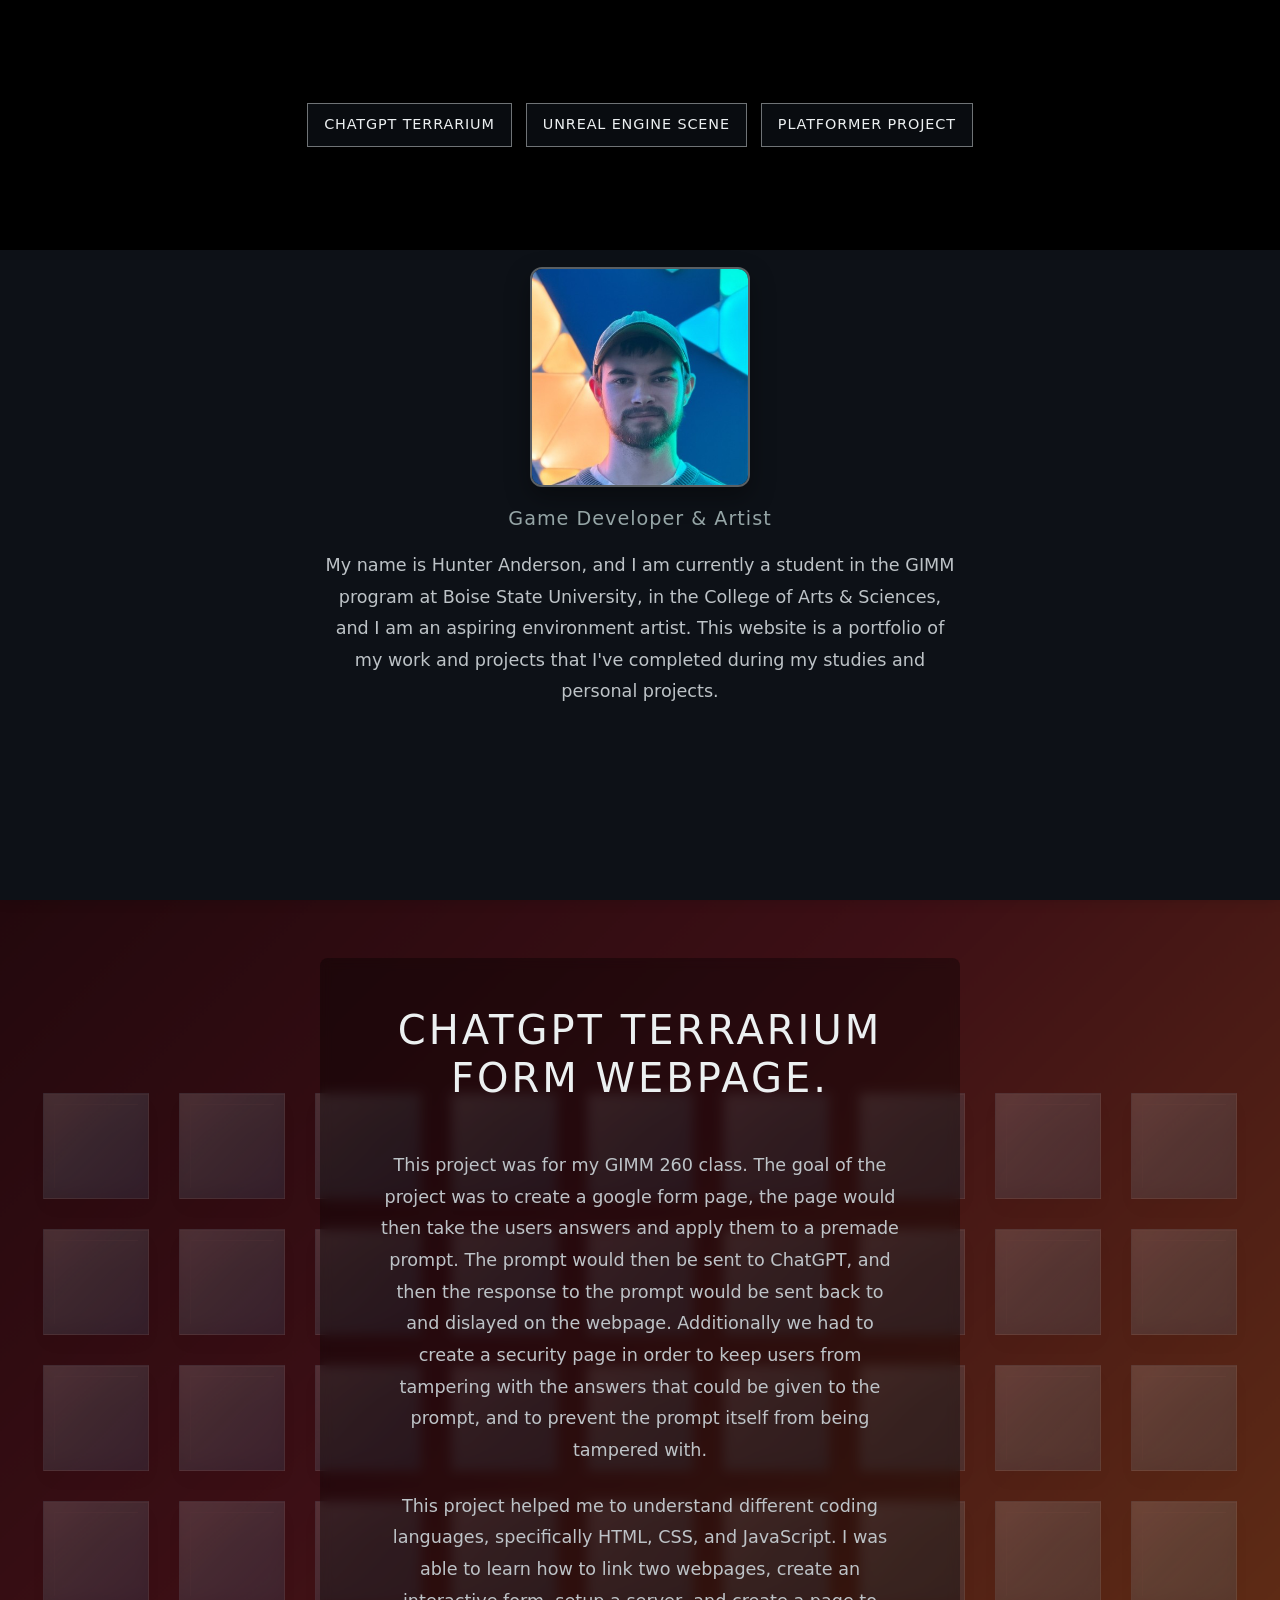
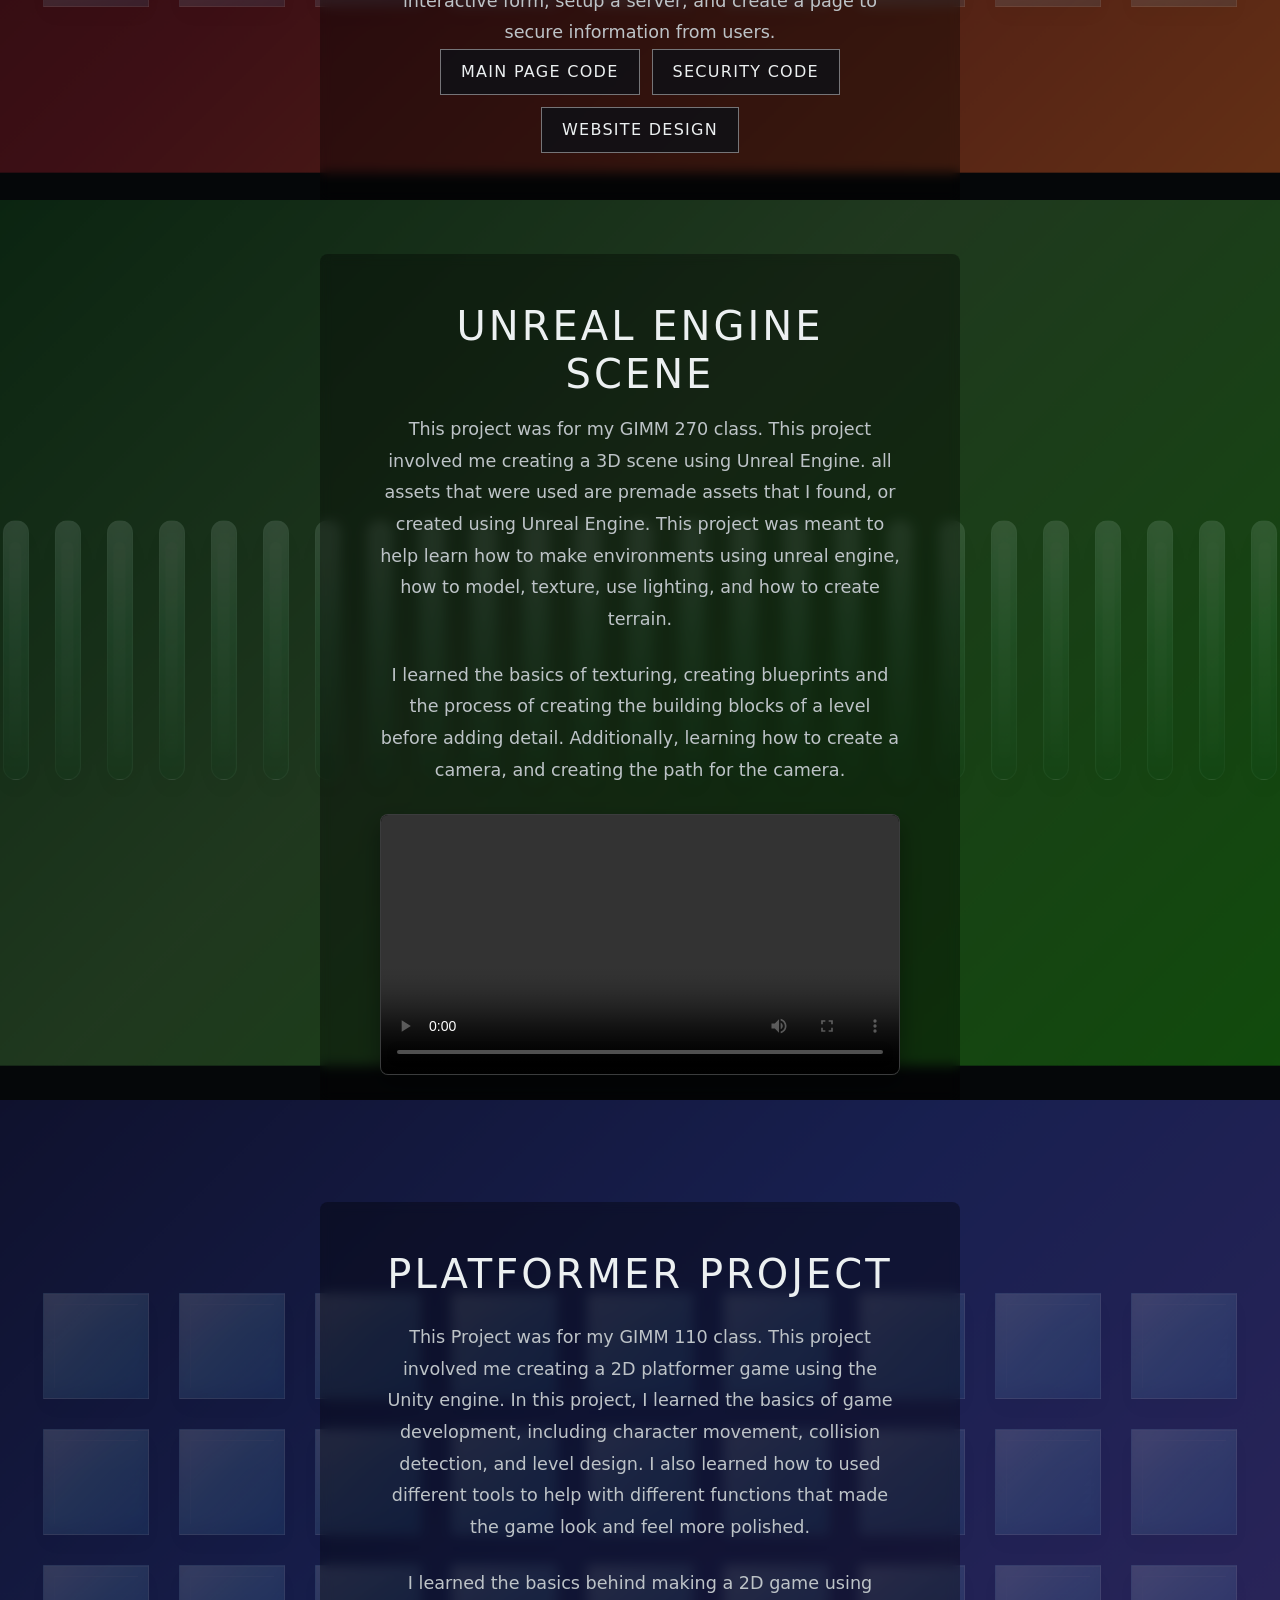
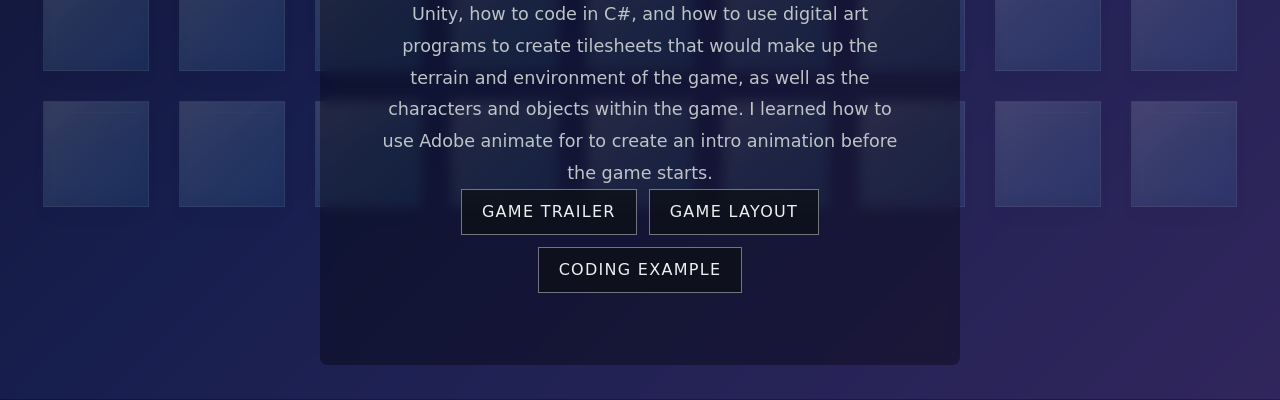
==== index.html @ 3f36219b "image and vod script" ====
<!DOCTYPE html>
<html lang="en">

<head>
    <meta charset="UTF-8">
    <meta name='viewport' content='width=device-width, initial-scale=1' />
    <link rel="preconnect" href="https://cdn.jsdelivr.net" crossorigin>
    <link rel="dns-prefetch" href="//cdn.jsdelivr.net">
    <link rel="stylesheet" href="Portfolio_Stylesheet.css">
    <title>Hunter Anderson's Portfolio</title>
    <link href="https://cdn.jsdelivr.net/npm/bootstrap@5.3.8/dist/css/bootstrap.min.css" rel="stylesheet"
        integrity="sha384-sRIl4kxILFvY47J16cr9ZwB07vP4J8+LH7qKQnuqkuIAvNWLzeN8tE5YBujZqJLB" crossorigin="anonymous">
    <script src="https://cdn.jsdelivr.net/npm/bootstrap@5.3.8/dist/js/bootstrap.bundle.min.js"
        integrity="sha384-FKyoEForCGlyvwx9Hj09JcYn3nv7wiPVlz7YYwJrWVcXK/BmnVDxM+D2scQbITxI"
        defer
        crossorigin="anonymous"></script>

</head>

<body>

    <!-- Foreground cover — visible on page load, scrolls away to reveal parallax -->
    <section id="cover">
        <div class="cover-top-nav" aria-label="Project section navigation">
            <button type="button" class="cover-nav-button" data-scroll-target="parallax-1">ChatGPT Terrarium</button>
            <button type="button" class="cover-nav-button" data-scroll-target="parallax-2">Unreal Engine Scene</button>
            <button type="button" class="cover-nav-button" data-scroll-target="parallax-3">Platformer Project</button>
        </div>
        <div class="cover-content">
            <h1>Hunter Anderson</h1>
            <img src="images/hunter-headshot.png" alt="Photo of Hunter Anderson" class="cover-headshot" loading="eager" decoding="async" fetchpriority="high">
            <p class="cover-subtitle">Game Developer &amp; Artist</p>
            <p class="cover-intro">My name is Hunter Anderson, and I am currently a student in the GIMM program at Boise
                State University, in the College of Arts &amp; Sciences, and I am an aspiring environment artist. This
                website is a portfolio of my work and projects that I've completed during my studies and personal
                projects.</p>

        </div>
        <div class="scroll-indicator">
            <span></span>
        </div>
    </section>

    <!--
        PARALLAX SECTIONS
        To use real images, replace the background-image in Portfolio_Stylesheet.css:
            background-image: linear-gradient(rgba(0,0,0,0.5), rgba(0,0,0,0.5)), url('images/your-image.jpg');
    -->
    <div class="parallax-section" id="parallax-1" data-parallax-depth="0.18" data-content-depth="0.045" data-mouse-depth="26" data-content-mouse-depth="10">
        <div class="parallax-layer" aria-hidden="true"></div>
        <div class="cube-overlay" id="cube-overlay" aria-hidden="true"></div>
        <div class="parallax-content portfolio-gallery-card">
            <h2>ChatGPT Terrarium Form Webpage.</h2>
            <br>
            <p> This project was for my GIMM 260 class. The goal of the project was to create a google form page, the page would then take 
                the users answers and apply them to a premade prompt. The prompt would then be sent to ChatGPT, and then the response to the prompt 
                would be sent back to and dislayed on the webpage. Additionally we had to create a security page in order to keep users from
                tampering with the answers that could be given to the prompt, and to prevent the prompt itself from being tampered with.
            </p>
            <br>
            <p> This project helped me to understand different coding languages, specifically HTML, CSS, and JavaScript. I was able 
                to learn how to link two webpages, create an interactive form, setup a server, and create a page to secure information from users.
            </p>
            <div class="photos-toggle-group">
                <button type="button" class="photos-toggle" aria-expanded="false" aria-controls="portfolio-gallery-1" data-gallery-target="portfolio-gallery-1">
                    Main Page Code
                </button>
                <button type="button" class="photos-toggle" aria-expanded="false" aria-controls="portfolio-gallery-2" data-gallery-target="portfolio-gallery-2">
                    Security Code
                </button>
                <button type="button" class="photos-toggle" aria-expanded="false" aria-controls="portfolio-gallery-3" data-gallery-target="portfolio-gallery-3">
                    Website Design
                </button>
            </div>
            <div class="portfolio-gallery is-hidden" id="portfolio-gallery-1" aria-label="Terrarium form screenshots set 1">
                <img src="images/port1.png" alt="Terrarium form screenshot 1" class="portfolio-image" loading="lazy" decoding="async">
                <img src="images/port2.png" alt="Terrarium form screenshot 2" class="portfolio-image" loading="lazy" decoding="async">
                <img src="images/port3.png" alt="Terrarium form screenshot 3" class="portfolio-image" loading="lazy" decoding="async">
                <img src="images/port4.png" alt="Terrarium form screenshot 4" class="portfolio-image" loading="lazy" decoding="async">
                <img src="images/port5.png" alt="Terrarium form screenshot 5" class="portfolio-image" loading="lazy" decoding="async">
            </div>
            <div class="portfolio-gallery is-hidden" id="portfolio-gallery-2" aria-label="Terrarium form screenshots set 2">
                <img src="images/port2-1.png" alt="Terrarium form screenshot set 2 image 1" class="portfolio-image" loading="lazy" decoding="async">
                <img src="images/port2-2.png" alt="Terrarium form screenshot set 2 image 2" class="portfolio-image" loading="lazy" decoding="async">
                <img src="images/port2-3.png" alt="Terrarium form screenshot set 2 image 3" class="portfolio-image" loading="lazy" decoding="async">
            </div>
            <div class="portfolio-gallery is-hidden" id="portfolio-gallery-3" aria-label="Terrarium form screenshots set 3">
                <img src="images/port3-1.png" alt="Terrarium form screenshot set 3 image 1" class="portfolio-image" loading="lazy" decoding="async">
                <img src="images/port3-2.png" alt="Terrarium form screenshot set 3 image 2" class="portfolio-image" loading="lazy" decoding="async">
                <img src="images/port3-3.png" alt="Terrarium form screenshot set 3 image 3" class="portfolio-image" loading="lazy" decoding="async">
            </div>
        </div>
    </div>

    <div class="parallax-section" id="parallax-2" data-parallax-depth="0.15" data-content-depth="0.035" data-mouse-depth="22" data-content-mouse-depth="8">
        <div class="parallax-layer" aria-hidden="true"></div>
        <div class="line-overlay" id="line-overlay" aria-hidden="true"></div>
        <div class="parallax-content">
            <h2>Unreal Engine Scene</h2>
            <p>This project was for my GIMM 270 class. This project involved me creating a 3D scene using Unreal Engine. all assets
                that were used are premade assets that I found, or created using Unreal Engine. This project was meant to help learn how to make
                environments using unreal engine, how to model, texture, use lighting, and how to create terrain.
            </p>
            <br>
            <p> I learned the basics of texturing, creating blueprints and the process of creating the building blocks of a level before adding detail.
                Additionally, learning how to create a camera, and creating the path for the camera.
            </p>
            <div class="project-video-wrapper">
                <video id="parallax-2-video" class="project-video" controls preload="metadata">
                    <source src="videos/Final_sequence.mp4" type="video/mp4">
                    Your browser does not support the video tag.
                </video>
            </div>
        </div>
    </div>

    <div class="parallax-section" id="parallax-3" data-parallax-depth="0.12" data-content-depth="0.03" data-mouse-depth="18" data-content-mouse-depth="6">
        <div class="parallax-layer" aria-hidden="true"></div>
        <div class="cube-overlay" id="cube-overlay-3" aria-hidden="true"></div>
        <div class="parallax-content portfolio-gallery-card">
            <h2>Platformer Project</h2>
            <p>This Project was for my GIMM 110 class. This project involved me creating a 2D platformer game using the Unity engine.
            In this project, I learned the basics of game development, including character movement, collision detection, and level design. I 
            also learned how to used different tools to help with different functions that made the game look and feel more polished.
            </p>
            <br>
            <p> I learned the basics behind making a 2D game using Unity, how to code in C#, and how to use digital art programs to create tilesheets that would 
            make up the terrain and environment of the game, as well as the characters and objects within the game. I learned how to use Adobe animate for 
            to create an intro animation before the game starts.</p>
            <div class="photos-toggle-group">
                <button type="button" class="photos-toggle" aria-expanded="false" aria-controls="parallax-3-trailer" data-gallery-target="parallax-3-trailer">
                    Game Trailer
                </button>
                <button type="button" class="photos-toggle" aria-expanded="false" aria-controls="parallax-3-layout" data-gallery-target="parallax-3-layout">
                    Game Layout
                </button>
                <button type="button" class="photos-toggle" aria-expanded="false" aria-controls="parallax-3-coding" data-gallery-target="parallax-3-coding">
                    Coding Example
                </button>
            </div>
            <div class="portfolio-gallery is-hidden" id="parallax-3-trailer" aria-label="GIMM 110 game trailer">
                <div class="project-video-wrapper">
                    <video id="parallax-3-video" class="project-video" controls preload="metadata">
                        <source src="videos/HunterAnderson-GIMM110-game-trailer.mp4" type="video/mp4">
                        Your browser does not support the video tag.
                    </video>
                </div>
            </div>
            <div class="portfolio-gallery is-hidden" id="parallax-3-layout" aria-label="Game layout images">
                <img src="images/port4.png" alt="Game layout overview" class="portfolio-image" loading="lazy" decoding="async">
            </div>
            <div class="portfolio-gallery is-hidden" id="parallax-3-coding" aria-label="Coding example images">
                <img src="images/port5.png" alt="Coding example image" class="portfolio-image" loading="lazy" decoding="async">
            </div>
        </div>
    </div>

    <footer class="footer-bar">
        <span class="footer-contact-text" aria-hidden="true">Contact info:</span>
        <a href="#" class="footer-icon" id="gmail-trigger" title="Gmail" aria-label="Open email card">
            <svg width="24" height="24" viewBox="0 0 24 24" fill="currentColor">
                <path
                    d="M20 4H4c-1.1 0-1.99.9-1.99 2L2 18c0 1.1.9 2 2 2h16c1.1 0 2-.9 2-2V6c0-1.1-.9-2-2-2zm0 4l-8 5-8-5V6l8 5 8-5v2z" />
            </svg>
        </a>
        <a href="https://www.linkedin.com/in/hunterpanderson" class="footer-icon" target="_blank" title="LinkedIn">
            <svg width="24" height="24" viewBox="0 0 24 24" fill="currentColor">
                <path
                    d="M19 3a2 2 0 0 1 2 2v14a2 2 0 0 1-2 2H5a2 2 0 0 1-2-2V5a2 2 0 0 1 2-2h14m-.5 15.5v-5.3a3.26 3.26 0 0 0-3.26-3.26c-.85 0-1.84.52-2.32 1.3v-1.11h-2.79v8.37h2.79v-4.93c0-.77.62-1.4 1.39-1.4a1.4 1.4 0 0 1 1.4 1.4v4.93h2.79M6.88 8.56a1.68 1.68 0 0 0 1.68-1.68c0-.93-.75-1.69-1.68-1.69a1.69 1.69 0 0 0-1.69 1.69c0 .93.76 1.68 1.69 1.68m1.39 9.94v-8.37H5.5v8.37h2.77z" />
            </svg>
        </a>
        <a href="#" class="footer-icon" id="phone-trigger" title="Phone" aria-label="Open phone card">
            <svg width="24" height="24" viewBox="0 0 24 24" fill="currentColor">
                <path
                    d="M6.62 10.79a15.05 15.05 0 0 0 6.59 6.59l2.2-2.2a1 1 0 0 1 1.02-.24c1.12.37 2.32.56 3.57.56a1 1 0 0 1 1 1V20a1 1 0 0 1-1 1C10.85 21 3 13.15 3 3a1 1 0 0 1 1-1h3.5a1 1 0 0 1 1 1c0 1.25.19 2.45.56 3.57a1 1 0 0 1-.24 1.02l-2.2 2.2z" />
            </svg>
        </a>
    </footer>

    <div class="email-card" id="email-card" aria-hidden="true">
        <button class="email-card-close" id="email-card-close" type="button"
            aria-label="Close email card">&times;</button>
        <p class="email-card-label">Email</p>
        <p class="email-card-address">hunterpanderson9989@gmail.com</p>
    </div>

    <div class="email-card phone-card" id="phone-card" aria-hidden="true">
        <button class="email-card-close" id="phone-card-close" type="button"
            aria-label="Close phone card">&times;</button>
        <p class="email-card-label">Phone</p>
        <p class="email-card-address">(208)-899-6749</p>
    </div>

    <script>
        document.addEventListener('DOMContentLoaded', function () {
            const sections = document.querySelectorAll('.parallax-section');
            const coverNavButtons = document.querySelectorAll('.cover-nav-button');
            const scrollIndicator = document.querySelector('.scroll-indicator');
            let scrollIndicatorTimer;
            const gmailTrigger = document.getElementById('gmail-trigger');
            const phoneTrigger = document.getElementById('phone-trigger');
            const emailCard = document.getElementById('email-card');
            const emailCardClose = document.getElementById('email-card-close');
            const phoneCard = document.getElementById('phone-card');
            const phoneCardClose = document.getElementById('phone-card-close');
            const photosToggles = document.querySelectorAll('.photos-toggle');
            const portfolioGalleries = document.querySelectorAll('.portfolio-gallery');
            const parallaxThreeVideo = document.getElementById('parallax-3-video');
            const parallaxOne = document.getElementById('parallax-1');
            const parallaxTwo = document.getElementById('parallax-2');
            const parallaxThree = document.getElementById('parallax-3');
            const cubeOverlay = document.getElementById('cube-overlay');
            const cubeOverlayThree = document.getElementById('cube-overlay-3');
            const lineOverlay = document.getElementById('line-overlay');
            let cubeTiles = [];
            let activeCubeTiles = [];
            let cubeGridMetrics = null;
            let cubeAnimationFrame = null;
            let pendingCursorPosition = null;
            let cubeTilesThree = [];
            let activeCubeTilesThree = [];
            let cubeGridMetricsThree = null;
            let cubeAnimationFrameThree = null;
            let pendingCursorPositionThree = null;
            let lineTiles = [];
            let activeLineTiles = [];
            let lineMetrics = null;
            let lineAnimationFrame = null;
            let pendingLineCursorPosition = null;
            let parallaxScrollAnimationFrame = null;
            let resizeDebounceTimer = null;
            const sectionStyleCache = new WeakMap();

            function setSectionVar(section, variableName, value) {
                let cachedValues = sectionStyleCache.get(section);

                if (!cachedValues) {
                    cachedValues = Object.create(null);
                    sectionStyleCache.set(section, cachedValues);
                }

                if (cachedValues[variableName] === value) {
                    return;
                }

                section.style.setProperty(variableName, value);
                cachedValues[variableName] = value;
            }

            function updateParallax() {
                sections.forEach(function (section) {
                    const rect = section.getBoundingClientRect();
                    const viewportCenter = window.innerHeight / 2;
                    const sectionCenter = rect.top + rect.height / 2;
                    const normalizedDistance = Math.max(-1.25, Math.min(1.25, (sectionCenter - viewportCenter) / window.innerHeight));
                    const parallaxDepth = Number(section.getAttribute('data-parallax-depth')) || 0.14;
                    const contentDepth = Number(section.getAttribute('data-content-depth')) || 0.035;
                    const backgroundShift = Math.round(-normalizedDistance * window.innerHeight * parallaxDepth);
                    const contentShift = Math.round(normalizedDistance * window.innerHeight * contentDepth);

                    setSectionVar(section, '--parallax-scroll-y', String(backgroundShift) + 'px');
                    setSectionVar(section, '--content-scroll-y', String(contentShift) + 'px');
                });
            }

            function updateSectionParallaxMouse(event) {
                const section = event.currentTarget;

                if (!section) {
                    return;
                }

                const bounds = section.getBoundingClientRect();
                const normalizedX = (event.clientX - bounds.left) / bounds.width - 0.5;
                const normalizedY = (event.clientY - bounds.top) / bounds.height - 0.5;
                const mouseDepth = Number(section.getAttribute('data-mouse-depth')) || 20;
                const contentMouseDepth = Number(section.getAttribute('data-content-mouse-depth')) || 8;

                setSectionVar(section, '--parallax-mouse-x', String(Math.round(normalizedX * mouseDepth)) + 'px');
                setSectionVar(section, '--parallax-mouse-y', String(Math.round(normalizedY * mouseDepth)) + 'px');
                setSectionVar(section, '--content-mouse-x', String(Math.round(-normalizedX * contentMouseDepth)) + 'px');
                setSectionVar(section, '--content-mouse-y', String(Math.round(-normalizedY * contentMouseDepth)) + 'px');
            }

            function resetSectionParallaxMouse(event) {
                const section = event.currentTarget;

                if (!section) {
                    return;
                }

                setSectionVar(section, '--parallax-mouse-x', '0px');
                setSectionVar(section, '--parallax-mouse-y', '0px');
                setSectionVar(section, '--content-mouse-x', '0px');
                setSectionVar(section, '--content-mouse-y', '0px');
            }

            function scrollToSection(event) {
                const button = event.currentTarget;

                if (!button) {
                    return;
                }

                const targetId = button.getAttribute('data-scroll-target');
                const targetSection = targetId ? document.getElementById(targetId) : null;

                if (!targetSection) {
                    return;
                }

                targetSection.scrollIntoView({ behavior: 'smooth', block: 'start' });
            }

            function resetScrollIndicatorTimer() {
                if (!scrollIndicator) {
                    return;
                }

                scrollIndicator.classList.add('is-hidden');
                clearTimeout(scrollIndicatorTimer);
                scrollIndicatorTimer = window.setTimeout(function () {
                    scrollIndicator.classList.remove('is-hidden');
                }, 5000);
            }

            function handleScroll() {
                if (parallaxScrollAnimationFrame === null) {
                    parallaxScrollAnimationFrame = window.requestAnimationFrame(function () {
                        parallaxScrollAnimationFrame = null;
                        updateParallax();
                    });
                }

                resetScrollIndicatorTimer();
            }

            function openEmailCard(event) {
                event.preventDefault();

                setCardState(emailCard, true);
                setCardState(phoneCard, false);
            }

            function closeEmailCard() {
                setCardState(emailCard, false);
            }

            function openPhoneCard(event) {
                event.preventDefault();

                setCardState(phoneCard, true);
                setCardState(emailCard, false);
            }

            function closePhoneCard() {
                setCardState(phoneCard, false);
            }

            function setCardState(card, isOpen) {
                if (!card) {
                    return;
                }

                card.classList.toggle('is-open', isOpen);
                card.setAttribute('aria-hidden', isOpen ? 'false' : 'true');
            }

            function hasVisibleGallery(section) {
                if (!section) {
                    return false;
                }

                return Array.from(section.querySelectorAll('.portfolio-gallery')).some(function (gallery) {
                    return !gallery.classList.contains('is-hidden');
                });
            }

            function updateParallaxGalleryState() {
                if (!parallaxOne && !parallaxThree) {
                    return;
                }

                if (parallaxOne) {
                    parallaxOne.classList.toggle('gallery-open', hasVisibleGallery(parallaxOne));
                }

                if (parallaxThree) {
                    parallaxThree.classList.toggle('gallery-open', hasVisibleGallery(parallaxThree));
                }

                window.requestAnimationFrame(buildCubeOverlay);
                window.requestAnimationFrame(buildCubeOverlayThree);
                updateParallax();
            }

            function buildCubeOverlayForSection(section, overlay) {
                if (!section || !overlay) {
                    return { metrics: null, tiles: [] };
                }

                const width = section.clientWidth;
                const height = section.clientHeight;
                const baseCubeSize = Math.max(38, Math.min(56, Math.round(width / 24)));
                const cubeSize = baseCubeSize * 2;
                const gap = 30;
                const stepX = cubeSize + gap;
                const stepY = cubeSize + gap;
                const columnCount = width >= cubeSize ? Math.floor((width - cubeSize) / stepX) + 1 : 0;
                const rowCount = height >= cubeSize ? Math.floor((height - cubeSize) / stepY) + 1 : 0;
                const gridWidth = columnCount > 0 ? cubeSize + (columnCount - 1) * stepX : 0;
                const gridHeight = rowCount > 0 ? cubeSize + (rowCount - 1) * stepY : 0;
                const startX = Math.max(0, Math.floor((width - gridWidth) / 2));
                const startY = Math.max(0, Math.floor((height - gridHeight) / 2));
                const firstRenderableRow = rowCount > 2 ? 1 : 0;
                const lastRenderableRow = rowCount > 2 ? rowCount - 1 : rowCount;
                const tiles = [];
                let markup = '';

                for (let row = firstRenderableRow; row < lastRenderableRow; row += 1) {
                    const y = startY + row * stepY;

                    for (let column = 0; column < columnCount; column += 1) {
                        const x = startX + column * stepX;
                        tiles.push({ x: x, y: y, row: row, column: column });
                        markup += '<div class="cube-tile" style="--cube-size: ' + cubeSize + 'px; --cube-x: ' + x + 'px; --cube-y: ' + y + 'px; --cube-rotate-x: 0deg; --cube-rotate-y: 0deg; --cube-rotate-z: 0deg; --cube-lift: 0px;"></div>';
                    }
                }

                overlay.innerHTML = markup;

                const mappedTiles = Array.from(overlay.querySelectorAll('.cube-tile')).map(function (tile, index) {
                    return {
                        element: tile,
                        x: tiles[index].x + cubeSize / 2,
                        y: tiles[index].y + cubeSize / 2,
                        row: tiles[index].row,
                        column: tiles[index].column
                    };
                });

                return {
                    metrics: {
                        cubeSize: cubeSize,
                        gap: gap,
                        stepX: stepX,
                        stepY: stepY,
                        startX: startX,
                        startY: startY,
                        columnCount: columnCount,
                        rowCount: rowCount,
                        influenceRadius: 260
                    },
                    tiles: mappedTiles
                };
            }

            function buildCubeOverlay() {
                if (!parallaxOne || !cubeOverlay) {
                    return;
                }

                const overlayState = buildCubeOverlayForSection(parallaxOne, cubeOverlay);
                cubeGridMetrics = overlayState.metrics;
                cubeTiles = overlayState.tiles;
                activeCubeTiles = [];
            }

            function buildCubeOverlayThree() {
                if (!parallaxThree || !cubeOverlayThree) {
                    return;
                }

                const overlayState = buildCubeOverlayForSection(parallaxThree, cubeOverlayThree);
                cubeGridMetricsThree = overlayState.metrics;
                cubeTilesThree = overlayState.tiles;
                activeCubeTilesThree = [];
            }

            function resetCubeTileTransform(cubeTileElement) {
                cubeTileElement.style.setProperty('--cube-rotate-x', '0deg');
                cubeTileElement.style.setProperty('--cube-rotate-y', '0deg');
                cubeTileElement.style.setProperty('--cube-rotate-z', '0deg');
                cubeTileElement.style.setProperty('--cube-lift', '0px');
            }

            function applyCubeTiltForState(cubeState, cursorX, cursorY) {
                if (!cubeState.metrics || cubeState.tiles.length === 0) {
                    return cubeState.activeTiles;
                }

                const influenceRadius = cubeState.metrics.influenceRadius;
                const minColumn = Math.max(0, Math.floor((cursorX - influenceRadius - cubeState.metrics.startX) / cubeState.metrics.stepX));
                const maxColumn = Math.min(cubeState.metrics.columnCount - 1, Math.ceil((cursorX + influenceRadius - cubeState.metrics.startX) / cubeState.metrics.stepX));
                const minRow = Math.max(0, Math.floor((cursorY - influenceRadius - cubeState.metrics.startY) / cubeState.metrics.stepY));
                const maxRow = Math.ceil((cursorY + influenceRadius - cubeState.metrics.startY) / cubeState.metrics.stepY);
                const nextActiveCubeTiles = [];

                cubeState.activeTiles.forEach(function (cubeTile) {
                    resetCubeTileTransform(cubeTile.element);
                });

                cubeState.tiles.forEach(function (cubeTile) {
                    if (cubeTile.column < minColumn || cubeTile.column > maxColumn || cubeTile.row < minRow || cubeTile.row > maxRow) {
                        return;
                    }

                    const deltaX = cursorX - cubeTile.x;
                    const deltaY = cursorY - cubeTile.y;
                    const distance = Math.hypot(deltaX, deltaY);
                    const influence = Math.max(0, 1 - distance / influenceRadius);

                    if (influence <= 0) {
                        return;
                    }

                    const normalizedX = Math.max(-1, Math.min(1, deltaX / 180));
                    const normalizedY = Math.max(-1, Math.min(1, deltaY / 180));
                    const rotateX = -normalizedY * 14 * influence;
                    const rotateY = normalizedX * 14 * influence;
                    const rotateZ = normalizedX * normalizedY * 6 * influence;
                    const lift = 10 * influence;

                    cubeTile.element.style.setProperty('--cube-rotate-x', String(rotateX) + 'deg');
                    cubeTile.element.style.setProperty('--cube-rotate-y', String(rotateY) + 'deg');
                    cubeTile.element.style.setProperty('--cube-rotate-z', String(rotateZ) + 'deg');
                    cubeTile.element.style.setProperty('--cube-lift', String(lift) + 'px');
                    nextActiveCubeTiles.push(cubeTile);
                });

                return nextActiveCubeTiles;
            }

            function buildLineOverlay() {
                if (!parallaxTwo || !lineOverlay) {
                    return;
                }

                const width = parallaxTwo.clientWidth;
                const height = parallaxTwo.clientHeight;
                const lineWidth = Math.max(18, Math.min(28, Math.round(width / 50)));
                const lineHeight = Math.max(180, Math.min(260, Math.round(height * 0.34)));
                const gap = 26;
                const stepX = lineWidth + gap;
                const count = width >= lineWidth ? Math.max(1, Math.floor((width - lineWidth) / stepX) + 1) : 1;
                const rowWidth = lineWidth + (count - 1) * stepX;
                const startX = Math.max(0, Math.floor((width - rowWidth) / 2));
                const startY = Math.max(0, Math.floor((height - lineHeight) / 2));
                const tiles = [];
                let markup = '';

                for (let index = 0; index < count; index += 1) {
                    const x = startX + index * stepX;
                    tiles.push({ x: x, y: startY, index: index });
                    markup += '<div class="line-tile" style="--line-width: ' + lineWidth + 'px; --line-height: ' + lineHeight + 'px; --line-x: ' + x + 'px; --line-y: ' + startY + 'px; --line-rotate-x: 0deg; --line-rotate-y: 0deg; --line-rotate-z: 0deg; --line-lift: 0px;"></div>';
                }

                lineOverlay.innerHTML = markup;
                lineMetrics = {
                    lineWidth: lineWidth,
                    lineHeight: lineHeight,
                    startX: startX,
                    startY: startY,
                    stepX: stepX,
                    count: count,
                    influenceRadius: 240
                };
                lineTiles = Array.from(lineOverlay.querySelectorAll('.line-tile')).map(function (tile, index) {
                    return {
                        element: tile,
                        x: tiles[index].x + lineWidth / 2,
                        y: tiles[index].y + lineHeight / 2,
                        index: tiles[index].index
                    };
                });
                activeLineTiles = [];
            }

            function applyCubeTilt(cursorX, cursorY) {
                activeCubeTiles = applyCubeTiltForState({
                    metrics: cubeGridMetrics,
                    tiles: cubeTiles,
                    activeTiles: activeCubeTiles
                }, cursorX, cursorY);
            }

            function flushCubeTilt() {
                cubeAnimationFrame = null;

                if (!pendingCursorPosition) {
                    return;
                }

                applyCubeTilt(pendingCursorPosition.x, pendingCursorPosition.y);
            }

            function updateCubeTilt(event) {
                if (!parallaxOne || cubeTiles.length === 0) {
                    return;
                }

                const bounds = parallaxOne.getBoundingClientRect();
                pendingCursorPosition = {
                    x: event.clientX - bounds.left,
                    y: event.clientY - bounds.top
                };

                if (cubeAnimationFrame !== null) {
                    return;
                }

                cubeAnimationFrame = window.requestAnimationFrame(flushCubeTilt);
            }

            function resetCubeTilt() {
                pendingCursorPosition = null;

                if (cubeAnimationFrame !== null) {
                    window.cancelAnimationFrame(cubeAnimationFrame);
                    cubeAnimationFrame = null;
                }

                if (activeCubeTiles.length === 0) {
                    return;
                }

                activeCubeTiles.forEach(function (cubeTile) {
                    resetCubeTileTransform(cubeTile.element);
                });

                activeCubeTiles = [];
            }

            function applyCubeTiltThree(cursorX, cursorY) {
                activeCubeTilesThree = applyCubeTiltForState({
                    metrics: cubeGridMetricsThree,
                    tiles: cubeTilesThree,
                    activeTiles: activeCubeTilesThree
                }, cursorX, cursorY);
            }

            function flushCubeTiltThree() {
                cubeAnimationFrameThree = null;

                if (!pendingCursorPositionThree) {
                    return;
                }

                applyCubeTiltThree(pendingCursorPositionThree.x, pendingCursorPositionThree.y);
            }

            function updateCubeTiltThree(event) {
                if (!parallaxThree || cubeTilesThree.length === 0) {
                    return;
                }

                const bounds = parallaxThree.getBoundingClientRect();
                pendingCursorPositionThree = {
                    x: event.clientX - bounds.left,
                    y: event.clientY - bounds.top
                };

                if (cubeAnimationFrameThree !== null) {
                    return;
                }

                cubeAnimationFrameThree = window.requestAnimationFrame(flushCubeTiltThree);
            }

            function resetCubeTiltThree() {
                pendingCursorPositionThree = null;

                if (cubeAnimationFrameThree !== null) {
                    window.cancelAnimationFrame(cubeAnimationFrameThree);
                    cubeAnimationFrameThree = null;
                }

                if (activeCubeTilesThree.length === 0) {
                    return;
                }

                activeCubeTilesThree.forEach(function (cubeTile) {
                    resetCubeTileTransform(cubeTile.element);
                });

                activeCubeTilesThree = [];
            }

            function applyLineTilt(cursorX, cursorY) {
                if (!lineMetrics || lineTiles.length === 0) {
                    return;
                }

                const influenceRadius = lineMetrics.influenceRadius;
                const nextActiveLineTiles = [];

                activeLineTiles.forEach(function (lineTile) {
                    lineTile.element.style.setProperty('--line-rotate-x', '0deg');
                    lineTile.element.style.setProperty('--line-rotate-y', '0deg');
                    lineTile.element.style.setProperty('--line-rotate-z', '0deg');
                    lineTile.element.style.setProperty('--line-lift', '0px');
                });

                lineTiles.forEach(function (lineTile) {
                    const deltaX = cursorX - lineTile.x;
                    const deltaY = cursorY - lineTile.y;
                    const distance = Math.hypot(deltaX, deltaY);
                    const influence = Math.max(0, 1 - distance / influenceRadius);

                    if (influence <= 0) {
                        return;
                    }

                    const normalizedX = Math.max(-1, Math.min(1, deltaX / 160));
                    const normalizedY = Math.max(-1, Math.min(1, deltaY / 220));
                    const rotateX = -normalizedY * 10 * influence;
                    const rotateY = normalizedX * 18 * influence;
                    const rotateZ = normalizedX * 8 * influence;
                    const lift = 12 * influence;

                    lineTile.element.style.setProperty('--line-rotate-x', String(rotateX) + 'deg');
                    lineTile.element.style.setProperty('--line-rotate-y', String(rotateY) + 'deg');
                    lineTile.element.style.setProperty('--line-rotate-z', String(rotateZ) + 'deg');
                    lineTile.element.style.setProperty('--line-lift', String(lift) + 'px');
                    nextActiveLineTiles.push(lineTile);
                });

                activeLineTiles = nextActiveLineTiles;
            }

            function flushLineTilt() {
                lineAnimationFrame = null;

                if (!pendingLineCursorPosition) {
                    return;
                }

                applyLineTilt(pendingLineCursorPosition.x, pendingLineCursorPosition.y);
            }

            function updateLineTilt(event) {
                if (!parallaxTwo || lineTiles.length === 0) {
                    return;
                }

                const bounds = parallaxTwo.getBoundingClientRect();
                pendingLineCursorPosition = {
                    x: event.clientX - bounds.left,
                    y: event.clientY - bounds.top
                };

                if (lineAnimationFrame !== null) {
                    return;
                }

                lineAnimationFrame = window.requestAnimationFrame(flushLineTilt);
            }

            function resetLineTilt() {
                pendingLineCursorPosition = null;

                if (lineAnimationFrame !== null) {
                    window.cancelAnimationFrame(lineAnimationFrame);
                    lineAnimationFrame = null;
                }

                if (activeLineTiles.length === 0) {
                    return;
                }

                activeLineTiles.forEach(function (lineTile) {
                    lineTile.element.style.setProperty('--line-rotate-x', '0deg');
                    lineTile.element.style.setProperty('--line-rotate-y', '0deg');
                    lineTile.element.style.setProperty('--line-rotate-z', '0deg');
                    lineTile.element.style.setProperty('--line-lift', '0px');
                });

                activeLineTiles = [];
            }

            function togglePhotos(event) {
                const toggleButton = event.currentTarget;

                if (!toggleButton) {
                    return;
                }

                const galleryTarget = toggleButton.getAttribute('data-gallery-target');
                const targetGallery = galleryTarget ? document.getElementById(galleryTarget) : null;

                if (!targetGallery) {
                    return;
                }

                const isCurrentlyHidden = targetGallery.classList.contains('is-hidden');

                portfolioGalleries.forEach(function (gallery) {
                    gallery.classList.add('is-hidden');
                });

                photosToggles.forEach(function (button) {
                    button.setAttribute('aria-expanded', 'false');
                });

                if (parallaxThreeVideo) {
                    parallaxThreeVideo.pause();
                }

                if (isCurrentlyHidden) {
                    targetGallery.classList.remove('is-hidden');
                    toggleButton.setAttribute('aria-expanded', 'true');
                }

                updateParallaxGalleryState();
            }

            window.addEventListener('scroll', handleScroll, { passive: true });

            if (gmailTrigger) {
                gmailTrigger.addEventListener('click', openEmailCard);
            }

            if (phoneTrigger) {
                phoneTrigger.addEventListener('click', openPhoneCard);
            }

            if (emailCardClose) {
                emailCardClose.addEventListener('click', closeEmailCard);
            }

            if (phoneCardClose) {
                phoneCardClose.addEventListener('click', closePhoneCard);
            }

            function initializeHeavyOverlays() {
                if (parallaxOne) {
                    buildCubeOverlay();
                    parallaxOne.addEventListener('mousemove', updateCubeTilt);
                    parallaxOne.addEventListener('mouseleave', resetCubeTilt);
                }

                if (parallaxThree) {
                    buildCubeOverlayThree();
                    parallaxThree.addEventListener('mousemove', updateCubeTiltThree);
                    parallaxThree.addEventListener('mouseleave', resetCubeTiltThree);
                }

                if (parallaxTwo) {
                    buildLineOverlay();
                    parallaxTwo.addEventListener('mousemove', updateLineTilt);
                    parallaxTwo.addEventListener('mouseleave', resetLineTilt);
                }

                resetCubeTilt();
                resetCubeTiltThree();
                resetLineTilt();
            }

            if ('requestIdleCallback' in window) {
                window.requestIdleCallback(initializeHeavyOverlays, { timeout: 700 });
            } else {
                window.setTimeout(initializeHeavyOverlays, 0);
            }

            window.addEventListener('resize', function () {
                clearTimeout(resizeDebounceTimer);
                resizeDebounceTimer = window.setTimeout(function () {
                    buildCubeOverlay();
                    buildCubeOverlayThree();
                    buildLineOverlay();
                    updateParallax();
                }, 120);
            });

            photosToggles.forEach(function (toggleButton) {
                toggleButton.addEventListener('click', togglePhotos);
            });

            coverNavButtons.forEach(function (button) {
                button.addEventListener('click', scrollToSection);
            });

            sections.forEach(function (section) {
                section.addEventListener('mousemove', updateSectionParallaxMouse);
                section.addEventListener('mouseleave', resetSectionParallaxMouse);
            });

            updateParallax();
        });
    </script>

</body>

</html>
---- Portfolio_Stylesheet.css ----
/* General body styling */
body {
    margin: 0;
    padding: 0;
    font-family: Arial, sans-serif;
    overflow-x: hidden;
}

/* ─── COVER / HERO SECTION ─────────────────────────────────────────────────── */
#cover {
    position: relative;
    height: 100vh;
    background-color: #0d1117;
    display: flex;
    flex-direction: column;
    align-items: center;
    justify-content: center;
    z-index: 2;
}

#cover::before {
    content: "";
    position: absolute;
    left: 0;
    width: 100%;
    height: 250px;
    background-color: #000;
    pointer-events: none;
    z-index: 3;
}

#cover::before {
    top: 0;
}

.cover-top-nav {
    position: absolute;
    top: 0;
    left: 0;
    width: 100%;
    height: 250px;
    display: flex;
    justify-content: center;
    align-items: center;
    gap: 14px;
    padding: 24px;
    box-sizing: border-box;
    z-index: 4;
}

.cover-nav-button {
    border: 1px solid rgba(236, 240, 241, 0.45);
    background: rgba(13, 17, 23, 0.72);
    color: #ecf0f1;
    font-size: 0.9rem;
    letter-spacing: 0.06em;
    text-transform: uppercase;
    padding: 10px 16px;
    cursor: pointer;
    transition: background-color 0.2s ease, transform 0.2s ease;
}

.cover-nav-button:hover {
    background: rgba(236, 240, 241, 0.14);
    transform: translateY(-1px);
}

.cover-content {
    text-align: center;
    color: #ecf0f1;
    margin: 5px;
}

.cover-content h1 {
    font-size: 3.5rem;
    margin: 0 0 0.5rem 0;
    letter-spacing: 3px;
    text-transform: uppercase;
}

.cover-headshot {
    width: 220px;
    max-width: 72vw;
    height: auto;
    border-radius: 12px;
    border: 2px solid rgba(236, 240, 241, 0.35);
    box-shadow: 0 10px 24px rgba(0, 0, 0, 0.35);
    margin: 8px auto 18px;
    display: block;
}

.cover-subtitle {
    font-size: 1.2rem;
    color: #95a5a6;
    margin: 0;
    letter-spacing: 1px;
}

.cover-intro {
    font-size: 1.1rem;
    line-height: 1.8;
    color: #bdc3c7;
    margin: 1rem auto 0;
    max-width: 640px;
}

/* Animated scroll cue */
.scroll-indicator {
    position: fixed;
    bottom: 88px;
    left: 50%;
    transform: translateX(-50%);
    width: 28px;
    height: 48px;
    border: 2px solid rgba(236, 240, 241, 0.6);
    border-radius: 14px;
    display: flex;
    justify-content: center;
    padding-top: 8px;
    box-sizing: border-box;
    opacity: 1;
    visibility: visible;
    transition: opacity 0.3s ease, visibility 0.3s ease;
    z-index: 20;
}

.scroll-indicator.is-hidden {
    opacity: 0;
    visibility: hidden;
    pointer-events: none;
}

.scroll-indicator span {
    width: 4px;
    height: 8px;
    background-color: #ecf0f1;
    border-radius: 2px;
    animation: scrollBounce 1.6s ease-in-out infinite;
}

@keyframes scrollBounce {
    0%, 100% { transform: translateY(0);    opacity: 1; }
    50%       { transform: translateY(14px); opacity: 0.2; }
}

/* ─── PARALLAX SECTIONS ─────────────────────────────────────────────────────
   To swap in a real photo, replace the gradient() with:
     linear-gradient(rgba(0,0,0,0.5), rgba(0,0,0,0.5)), url('images/photo.jpg')
   ──────────────────────────────────────────────────────────────────────────── */
.parallax-section {
    --parallax-scroll-y: 0px;
    --parallax-mouse-x: 0px;
    --parallax-mouse-y: 0px;
    --content-scroll-y: 0px;
    --content-mouse-x: 0px;
    --content-mouse-y: 0px;
    position: relative;
    isolation: isolate;
    z-index: 0;
    height: 100vh;
    overflow: hidden;
    background-color: #050709;
    display: flex;
    align-items: center;
    justify-content: center;
}

.parallax-layer {
    position: absolute;
    inset: -8%;
    background-size: cover;
    background-position: center center;
    background-repeat: no-repeat;
    transform:
        translate3d(
            var(--parallax-mouse-x),
            calc(var(--parallax-scroll-y) + var(--parallax-mouse-y)),
            0
        )
        scale(1.12);
    transform-origin: center center;
    transition: transform 160ms linear;
    will-change: transform;
    z-index: 0;
}

#parallax-1 {
    position: relative;
    overflow: hidden;
}

#parallax-1 .parallax-layer {
    background-image:
        linear-gradient(rgba(0, 0, 0, 0.5), rgba(0, 0, 0, 0.5)),
        linear-gradient(135deg, #2b0a12 0%, #7a1f2b 50%, #d46a2a 100%);
}

.cube-overlay {
    position: absolute;
    inset: 0;
    pointer-events: none;
    z-index: 2;
    opacity: 0.16;
    perspective: 900px;
    transform-style: preserve-3d;
}

.line-overlay {
    position: absolute;
    inset: 0;
    pointer-events: none;
    z-index: 2;
    opacity: 0.14;
    perspective: 900px;
    transform-style: preserve-3d;
}

.cube-tile {
    position: absolute;
    width: var(--cube-size);
    height: var(--cube-size);
    transform-style: preserve-3d;
    transform:
        translate3d(var(--cube-x), var(--cube-y), 0)
        translateZ(var(--cube-lift))
        rotateX(var(--cube-rotate-x))
        rotateY(var(--cube-rotate-y))
        rotateZ(var(--cube-rotate-z));
    background: linear-gradient(135deg, rgba(244, 253, 255, 0.94), rgba(154, 231, 255, 0.78) 45%, rgba(75, 182, 236, 0.72));
    border: 1px solid rgba(236, 252, 255, 0.38);
    box-shadow: inset 0 1px 0 rgba(255, 255, 255, 0.45), inset 0 -8px 14px rgba(26, 54, 88, 0.16), 0 10px 20px rgba(10, 18, 32, 0.14);
    transition: transform 120ms ease-out, box-shadow 120ms ease-out;
}

.line-tile {
    position: absolute;
    width: var(--line-width);
    height: var(--line-height);
    border-radius: 999px;
    transform-style: preserve-3d;
    transform:
        translate3d(var(--line-x), var(--line-y), 0)
        translateZ(var(--line-lift))
        rotateX(var(--line-rotate-x))
        rotateY(var(--line-rotate-y))
        rotateZ(var(--line-rotate-z));
    background: linear-gradient(180deg, rgba(224, 255, 244, 0.92), rgba(110, 220, 162, 0.8) 42%, rgba(24, 110, 54, 0.74));
    border: 1px solid rgba(220, 255, 241, 0.28);
    box-shadow: inset 0 1px 0 rgba(255, 255, 255, 0.34), inset 0 -16px 18px rgba(4, 43, 15, 0.18), 0 12px 22px rgba(4, 18, 8, 0.16);
    transition: transform 120ms ease-out, box-shadow 120ms ease-out;
}

.line-tile::before {
    content: "";
    position: absolute;
    inset: 8% 24%;
    border-radius: inherit;
    background: linear-gradient(180deg, rgba(255, 255, 255, 0.34), rgba(255, 255, 255, 0.04));
    opacity: 0.85;
    transform: translateZ(1px);
}

.line-tile::after {
    content: "";
    position: absolute;
    inset: 0;
    border-radius: inherit;
    background: linear-gradient(180deg, rgba(255, 255, 255, 0.18), transparent 30%, rgba(8, 30, 13, 0.22) 100%);
    transform: translateZ(2px);
}

.cube-tile::before {
    content: "";
    position: absolute;
    inset: 10%;
    border-top: 1px solid rgba(255, 255, 255, 0.42);
    border-left: 1px solid rgba(255, 255, 255, 0.2);
    opacity: 0.8;
    transform: translateZ(1px);
}

.cube-tile::after {
    content: "";
    position: absolute;
    inset: 0;
    background: linear-gradient(180deg, rgba(255, 255, 255, 0.18), transparent 38%, rgba(22, 40, 63, 0.16) 100%);
    mix-blend-mode: screen;
    opacity: 0.6;
    transform: translateZ(2px);
}

#parallax-1 > .parallax-content {
    position: relative;
    z-index: 3;
}

#parallax-2 > .parallax-content {
    position: relative;
    z-index: 3;
}

#parallax-1.gallery-open {
    height: auto;
    min-height: 280vh;
    align-items: flex-start;
    padding: 70px 0;
}

#parallax-3.gallery-open {
    height: auto;
    min-height: 240vh;
    align-items: flex-start;
    padding: 70px 0;
}

#parallax-2 .parallax-layer {
    background-image:
        linear-gradient(rgba(0, 0, 0, 0.5), rgba(0, 0, 0, 0.5)),
        linear-gradient(135deg, #013414 0%, #40713e 50%, #1e9c13 100%);
}

#parallax-3 .parallax-layer {
    background-image:
        linear-gradient(rgba(0, 0, 0, 0.5), rgba(0, 0, 0, 0.5)),
        linear-gradient(135deg, #16163a 0%, #303f9f 50%, #6a4fbf 100%);
}

/* Content card inside each parallax section */
.parallax-content {
    text-align: center;
    color: #ecf0f1;
    padding: 48px 60px;
    background-color: rgba(0, 0, 0, 0.35);
    border-radius: 8px;
    backdrop-filter: blur(6px);
    max-width: 640px;
    position: relative;
    z-index: 3;
    transform: translate3d(
        var(--content-mouse-x),
        calc(var(--content-scroll-y) + var(--content-mouse-y)),
        0
    );
    transition: transform 160ms linear;
    will-change: transform;
}

.parallax-content h2 {
    font-size: 2.5rem;
    margin: 0 0 1rem 0;
    letter-spacing: 3px;
    text-transform: uppercase;
}

.parallax-content p {
    font-size: 1.1rem;
    line-height: 1.8;
    color: #bdc3c7;
    margin: 0;
}

.project-video-wrapper {
    margin: 28px auto 0;
    width: min(100%, 900px);
}

.project-video {
    width: 100%;
    display: block;
    border-radius: 8px;
    border: 1px solid rgba(236, 240, 241, 0.25);
    box-shadow: 0 10px 22px rgba(0, 0, 0, 0.35);
    background: #000;
}

.portfolio-gallery-card {
    width: 100%;
    max-width: 640px;
}

#parallax-1.gallery-open .portfolio-gallery-card,
#parallax-3.gallery-open .portfolio-gallery-card {
    width: min(2600px, 100vw);
    max-width: min(2600px, 100vw);
    padding: 40px 24px;
}

.portfolio-gallery-card h2 {
    margin-bottom: 1.5rem;
}

.photos-toggle-group {
    display: flex;
    justify-content: center;
    flex-wrap: wrap;
    gap: 12px;
    margin-bottom: 1.5rem;
}

.photos-toggle {
    border: 1px solid rgba(236, 240, 241, 0.45);
    background: rgba(13, 17, 23, 0.8);
    color: #ecf0f1;
    font-size: 1rem;
    letter-spacing: 0.08em;
    text-transform: uppercase;
    padding: 10px 20px;
    cursor: pointer;
    transition: background-color 0.2s ease, transform 0.2s ease;
}

.photos-toggle:hover {
    background: rgba(236, 240, 241, 0.14);
    transform: translateY(-1px);
}

.portfolio-gallery {
    display: grid;
    grid-template-columns: 1fr;
    gap: 22px;
}

.portfolio-gallery.is-hidden {
    display: none;
}

.portfolio-image {
    width: 100%;
    height: auto;
    object-fit: contain;
    display: block;
    border-radius: 0;
    border: 1px solid rgba(236, 240, 241, 0.25);
    box-shadow: 0 8px 22px rgba(0, 0, 0, 0.3);
}

/* Keep all gallery images fully visible, including port5 */
.portfolio-gallery .portfolio-image:nth-child(5) {
    height: auto;
    object-position: center;
}

@media (max-width: 900px) {
    .portfolio-gallery {
        grid-template-columns: 1fr;
    }
}

@media (max-width: 640px) {
    .portfolio-gallery {
        grid-template-columns: 1fr;
    }

    #parallax-1.gallery-open {
        min-height: 170vh;
        padding: 26px 0;
    }

    #parallax-3.gallery-open {
        min-height: 170vh;
        padding: 26px 0;
    }

    #parallax-1.gallery-open .portfolio-gallery-card,
    #parallax-3.gallery-open .portfolio-gallery-card {
        padding: 26px 20px;
    }

    .portfolio-image {
        height: auto;
    }
}

/* Footer bar styling */
.footer-bar {
    position: fixed;
    bottom: 0;
    left: 0;
    width: 100%;
    z-index: 1;
    background-color: #000;
    background-image: none;
    padding: 15px 0;
    display: flex;
    justify-content: center;
    align-items: center;
    gap: 30px;
    border-top: 1px solid rgba(255, 255, 255, 0.2);
    box-shadow: 0 -6px 16px rgba(0, 0, 0, 0.35);
}

/* Footer icon styling */
.footer-icon {
    color: #ffffff;
    text-decoration: none;
    transition: all 0.3s ease;
    display: flex;
    align-items: center;
    justify-content: center;
}

.footer-icon:hover {
    color: #d9d9d9;
    transform: scale(1.1);
}

.footer-icon svg {
    width: 24px;
    height: 24px;
}

.footer-contact-text {
    color: #ffffff;
    font-size: 0.95rem;
    letter-spacing: 0.03em;
    text-shadow: none;
}

.email-card {
    position: fixed;
    right: 24px;
    bottom: 84px;
    min-width: 280px;
    padding: 18px 20px 16px;
    border-radius: 14px;
    background: rgba(13, 17, 23, 0.94);
    border: 1px solid rgba(236, 240, 241, 0.12);
    box-shadow: 0 14px 40px rgba(0, 0, 0, 0.35);
    color: #ecf0f1;
    opacity: 0;
    visibility: hidden;
    transform: translateY(16px);
    transition: opacity 0.25s ease, transform 0.25s ease, visibility 0.25s ease;
    z-index: 30;
}

.email-card.is-open {
    opacity: 1;
    visibility: visible;
    transform: translateY(0);
}

.phone-card {
    right: 324px;
}

.email-card-close {
    position: absolute;
    top: 8px;
    right: 10px;
    border: 0;
    background: transparent;
    color: #95a5a6;
    font-size: 1.5rem;
    line-height: 1;
    cursor: pointer;
    padding: 0;
}

.email-card-close:hover {
    color: #ecf0f1;
}

.email-card-label {
    margin: 0 0 6px;
    font-size: 0.8rem;
    letter-spacing: 0.14em;
    text-transform: uppercase;
    color: #95a5a6;
}

.email-card-address {
    margin: 0;
    font-size: 1rem;
    color: #ecf0f1;
    word-break: break-word;
}
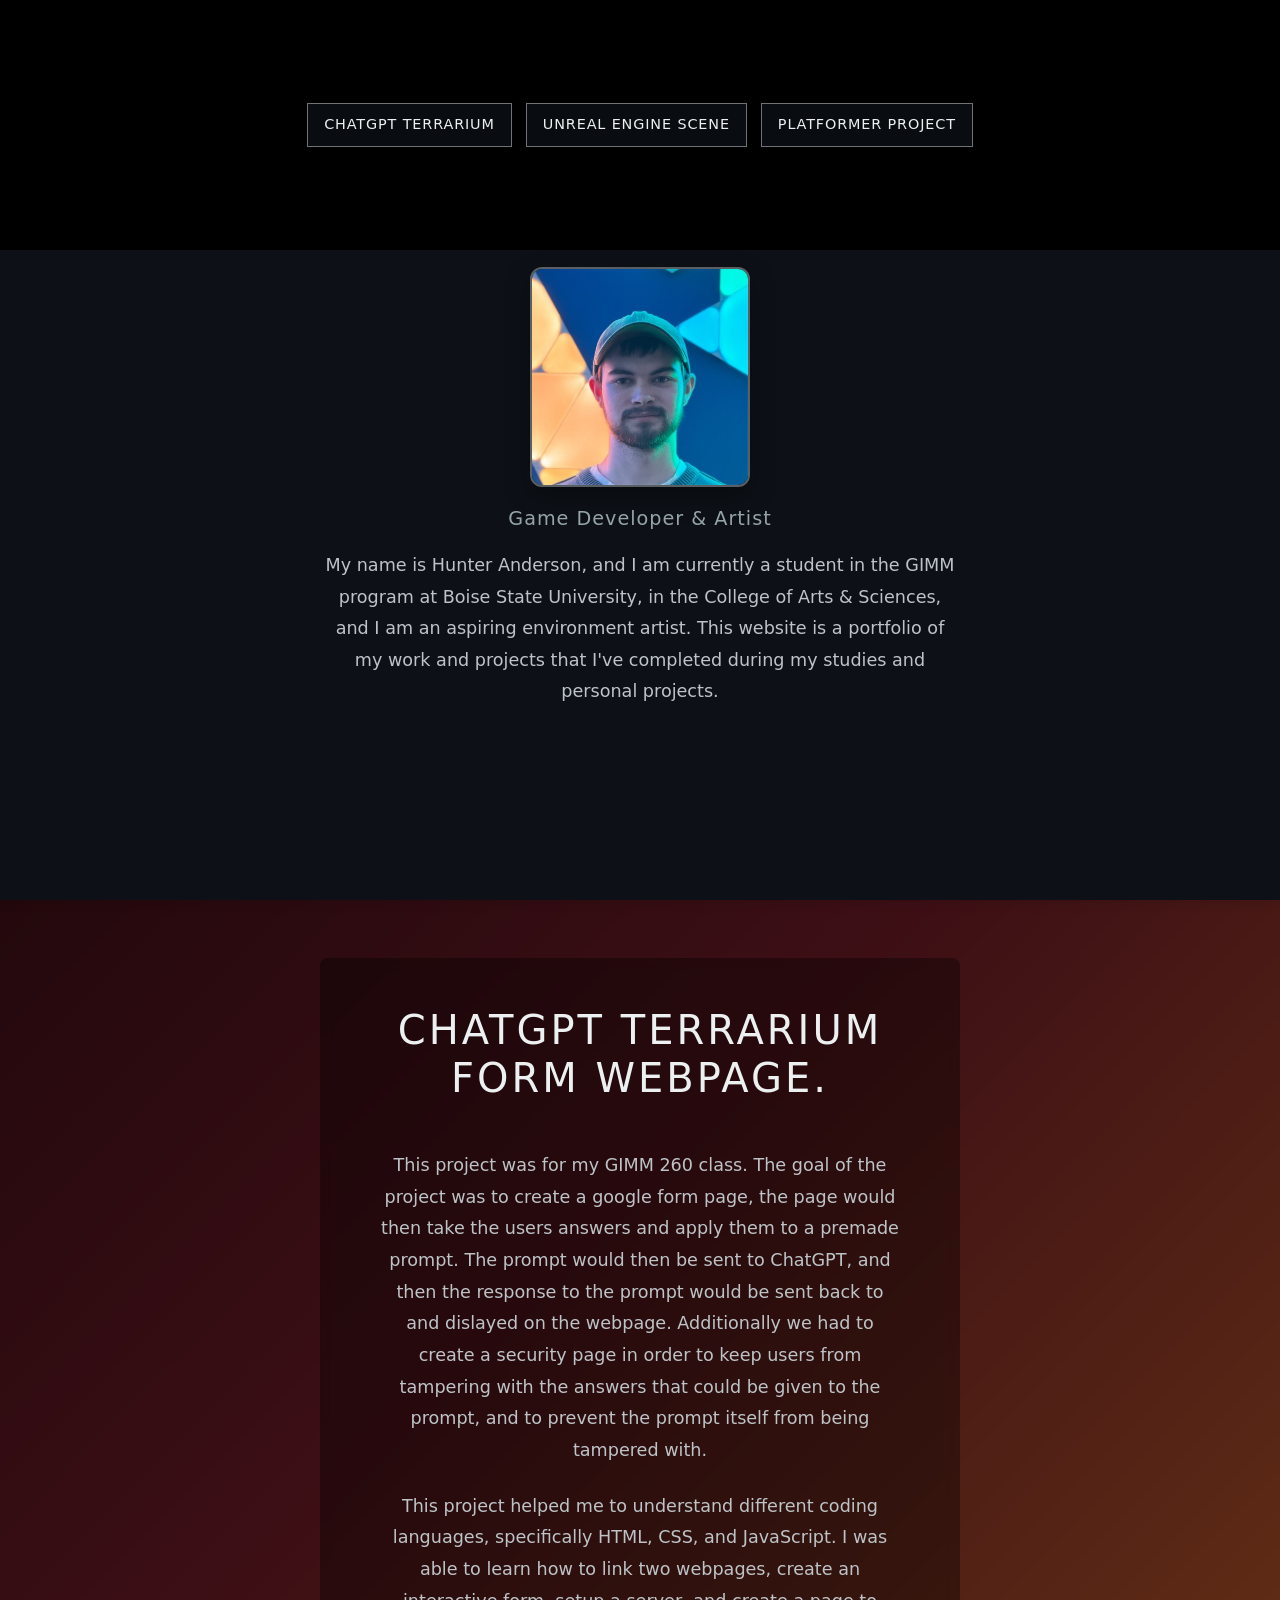
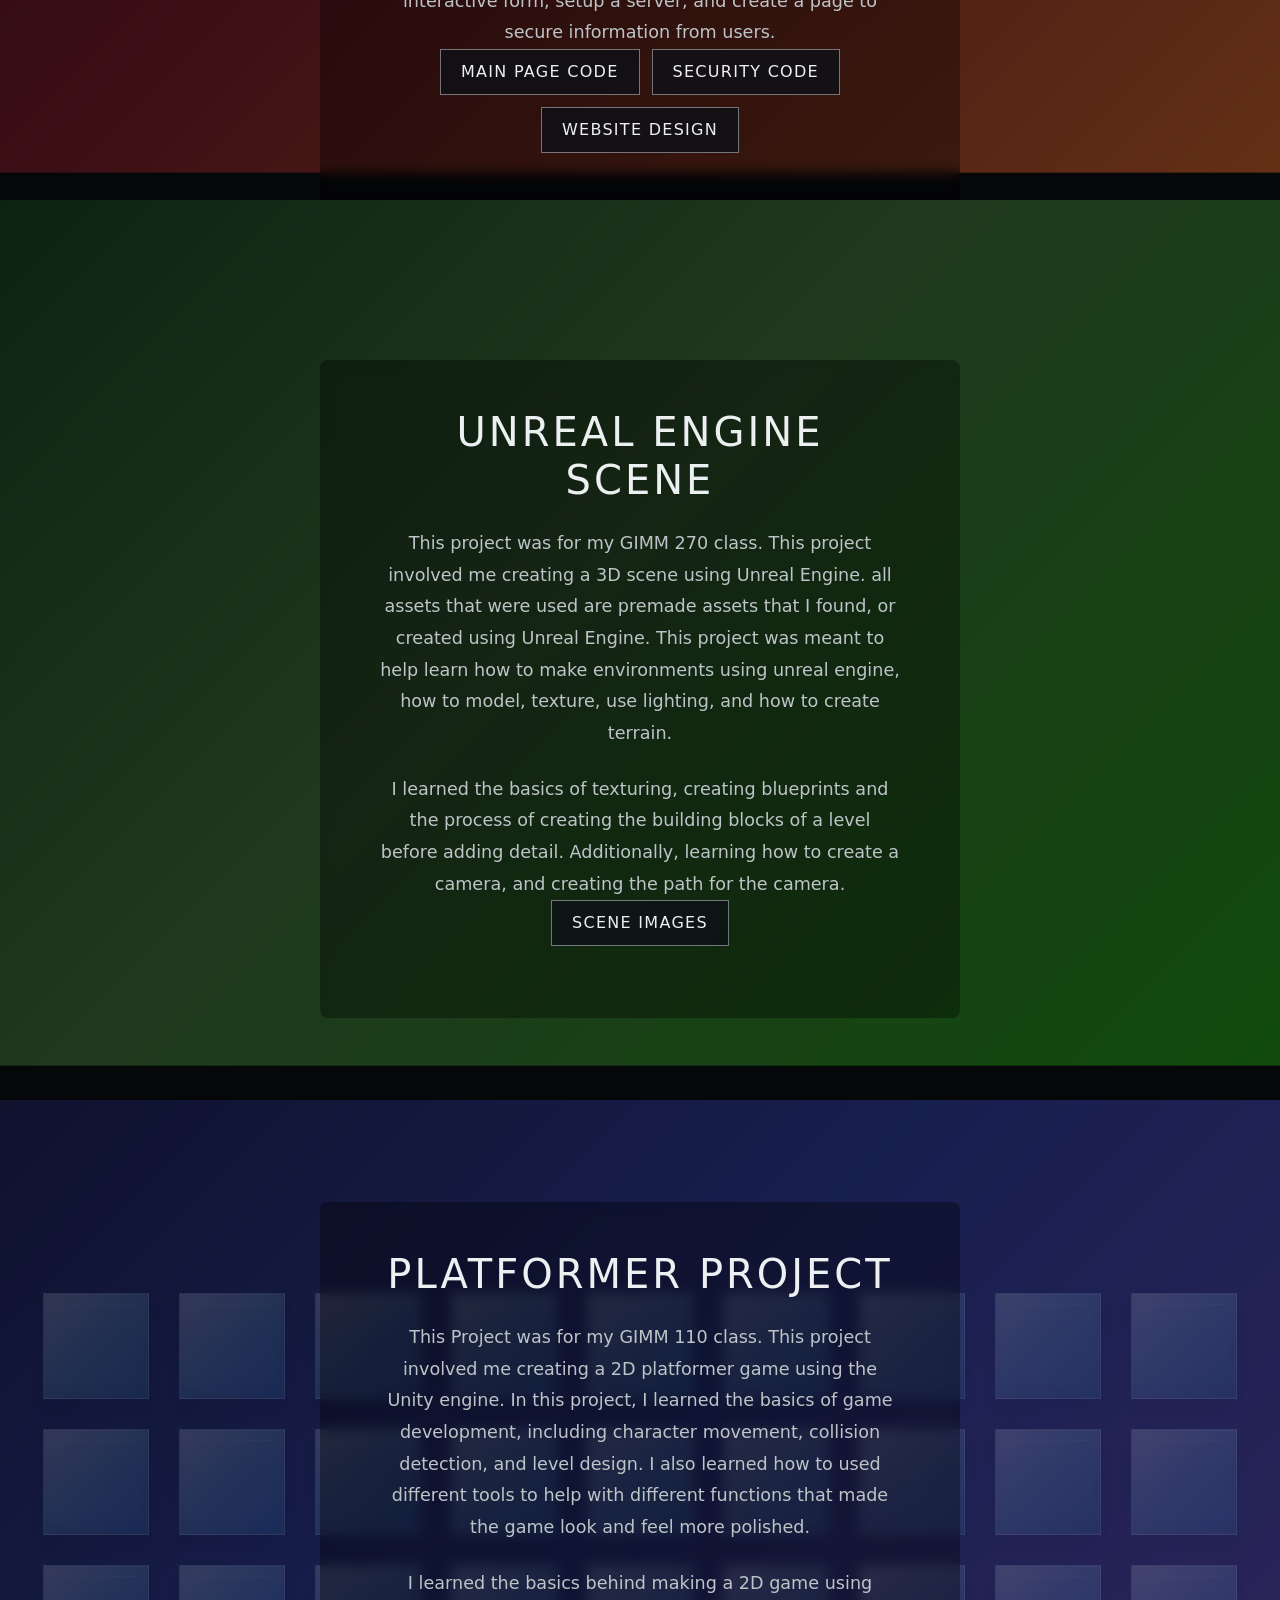
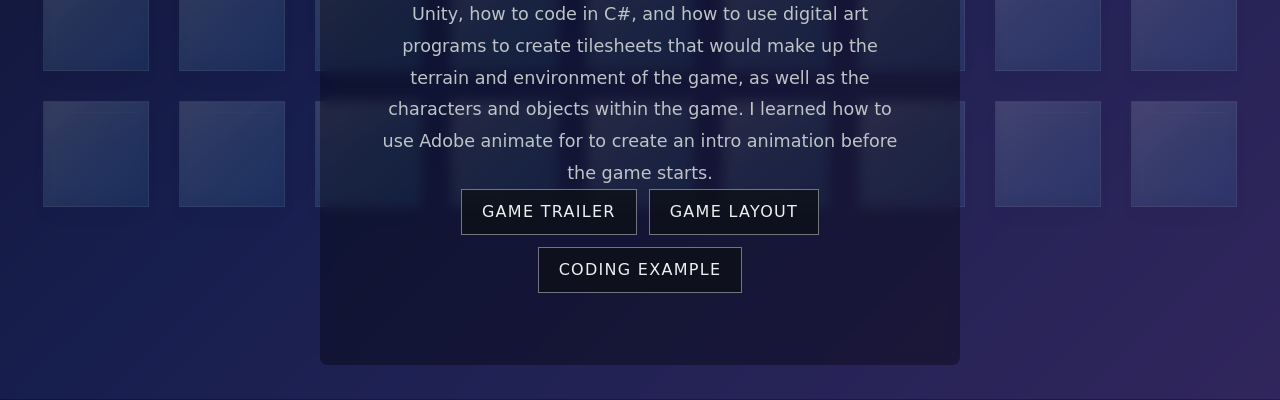
==== commit 704860e2: "vod fix" ====
--- a/index.html
+++ b/index.html
@@ -95,7 +95,7 @@
     <div class="parallax-section" id="parallax-2" data-parallax-depth="0.15" data-content-depth="0.035" data-mouse-depth="22" data-content-mouse-depth="8">
         <div class="parallax-layer" aria-hidden="true"></div>
         <div class="line-overlay" id="line-overlay" aria-hidden="true"></div>
-        <div class="parallax-content">
+        <div class="parallax-content portfolio-gallery-card">
             <h2>Unreal Engine Scene</h2>
             <p>This project was for my GIMM 270 class. This project involved me creating a 3D scene using Unreal Engine. all assets
                 that were used are premade assets that I found, or created using Unreal Engine. This project was meant to help learn how to make
@@ -105,11 +105,14 @@
             <p> I learned the basics of texturing, creating blueprints and the process of creating the building blocks of a level before adding detail.
                 Additionally, learning how to create a camera, and creating the path for the camera.
             </p>
-            <div class="project-video-wrapper">
-                <video id="parallax-2-video" class="project-video" controls preload="metadata">
-                    <source src="videos/Final_sequence.mp4" type="video/mp4">
-                    Your browser does not support the video tag.
-                </video>
+            <div class="photos-toggle-group">
+                <button type="button" class="photos-toggle" aria-expanded="false" aria-controls="parallax-2-scenes" data-gallery-target="parallax-2-scenes">
+                    Scene Images
+                </button>
+            </div>
+            <div class="portfolio-gallery is-hidden" id="parallax-2-scenes" aria-label="Unreal Engine scene images">
+                <img src="images/port4.png" alt="Unreal Engine scene image 1" class="portfolio-image" loading="lazy" decoding="async">
+                <img src="images/port5.png" alt="Unreal Engine scene image 2" class="portfolio-image" loading="lazy" decoding="async">
             </div>
         </div>
     </div>
@@ -377,12 +380,16 @@
             }
 
             function updateParallaxGalleryState() {
-                if (!parallaxOne && !parallaxThree) {
+                if (!parallaxOne && !parallaxTwo && !parallaxThree) {
                     return;
                 }
 
                 if (parallaxOne) {
                     parallaxOne.classList.toggle('gallery-open', hasVisibleGallery(parallaxOne));
+                }
+
+                if (parallaxTwo) {
+                    parallaxTwo.classList.toggle('gallery-open', hasVisibleGallery(parallaxTwo));
                 }
 
                 if (parallaxThree) {
--- a/Portfolio_Stylesheet.css
+++ b/Portfolio_Stylesheet.css
@@ -306,6 +306,13 @@
     padding: 70px 0;
 }
 
+#parallax-2.gallery-open {
+    height: auto;
+    min-height: 220vh;
+    align-items: flex-start;
+    padding: 70px 0;
+}
+
 #parallax-3.gallery-open {
     height: auto;
     min-height: 240vh;
@@ -379,6 +386,7 @@
 }
 
 #parallax-1.gallery-open .portfolio-gallery-card,
+#parallax-2.gallery-open .portfolio-gallery-card,
 #parallax-3.gallery-open .portfolio-gallery-card {
     width: min(2600px, 100vw);
     max-width: min(2600px, 100vw);
@@ -456,12 +464,18 @@
         padding: 26px 0;
     }
 
+    #parallax-2.gallery-open {
+        min-height: 170vh;
+        padding: 26px 0;
+    }
+
     #parallax-3.gallery-open {
         min-height: 170vh;
         padding: 26px 0;
     }
 
     #parallax-1.gallery-open .portfolio-gallery-card,
+    #parallax-2.gallery-open .portfolio-gallery-card,
     #parallax-3.gallery-open .portfolio-gallery-card {
         padding: 26px 20px;
     }
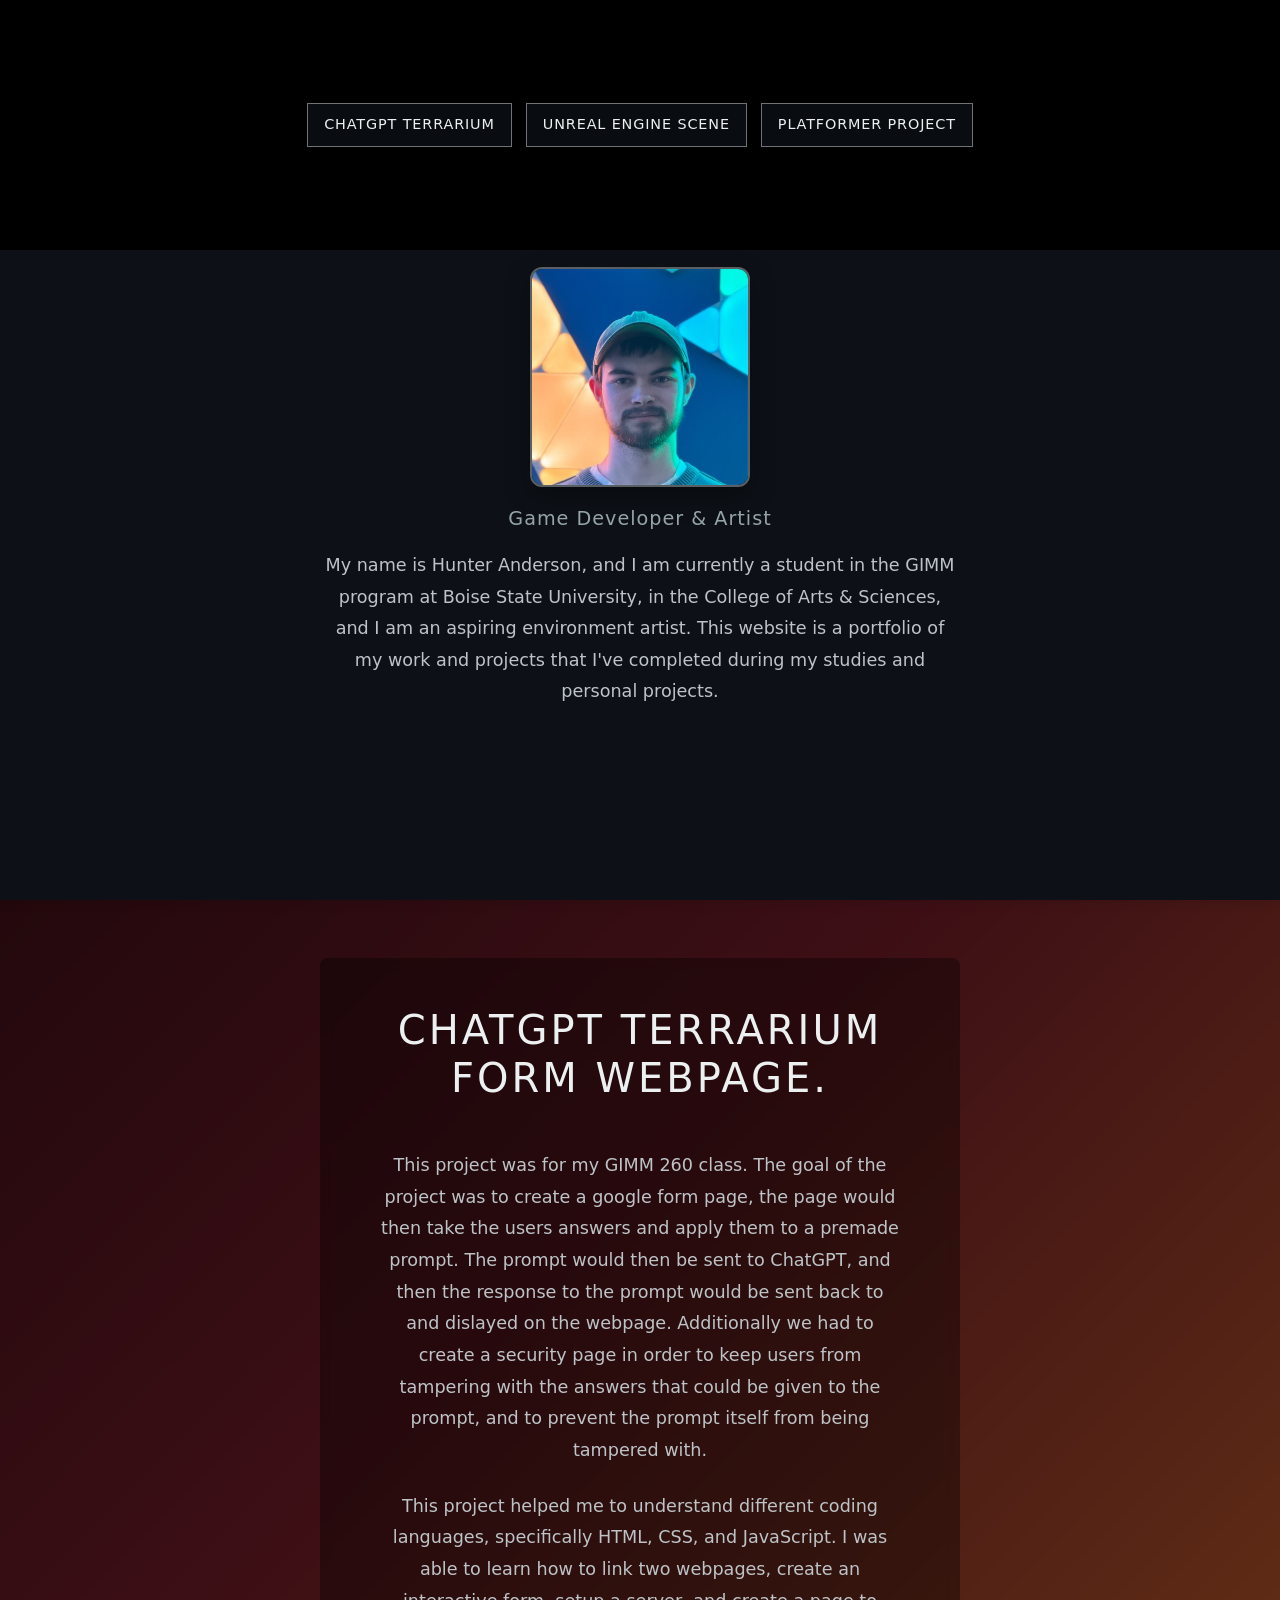
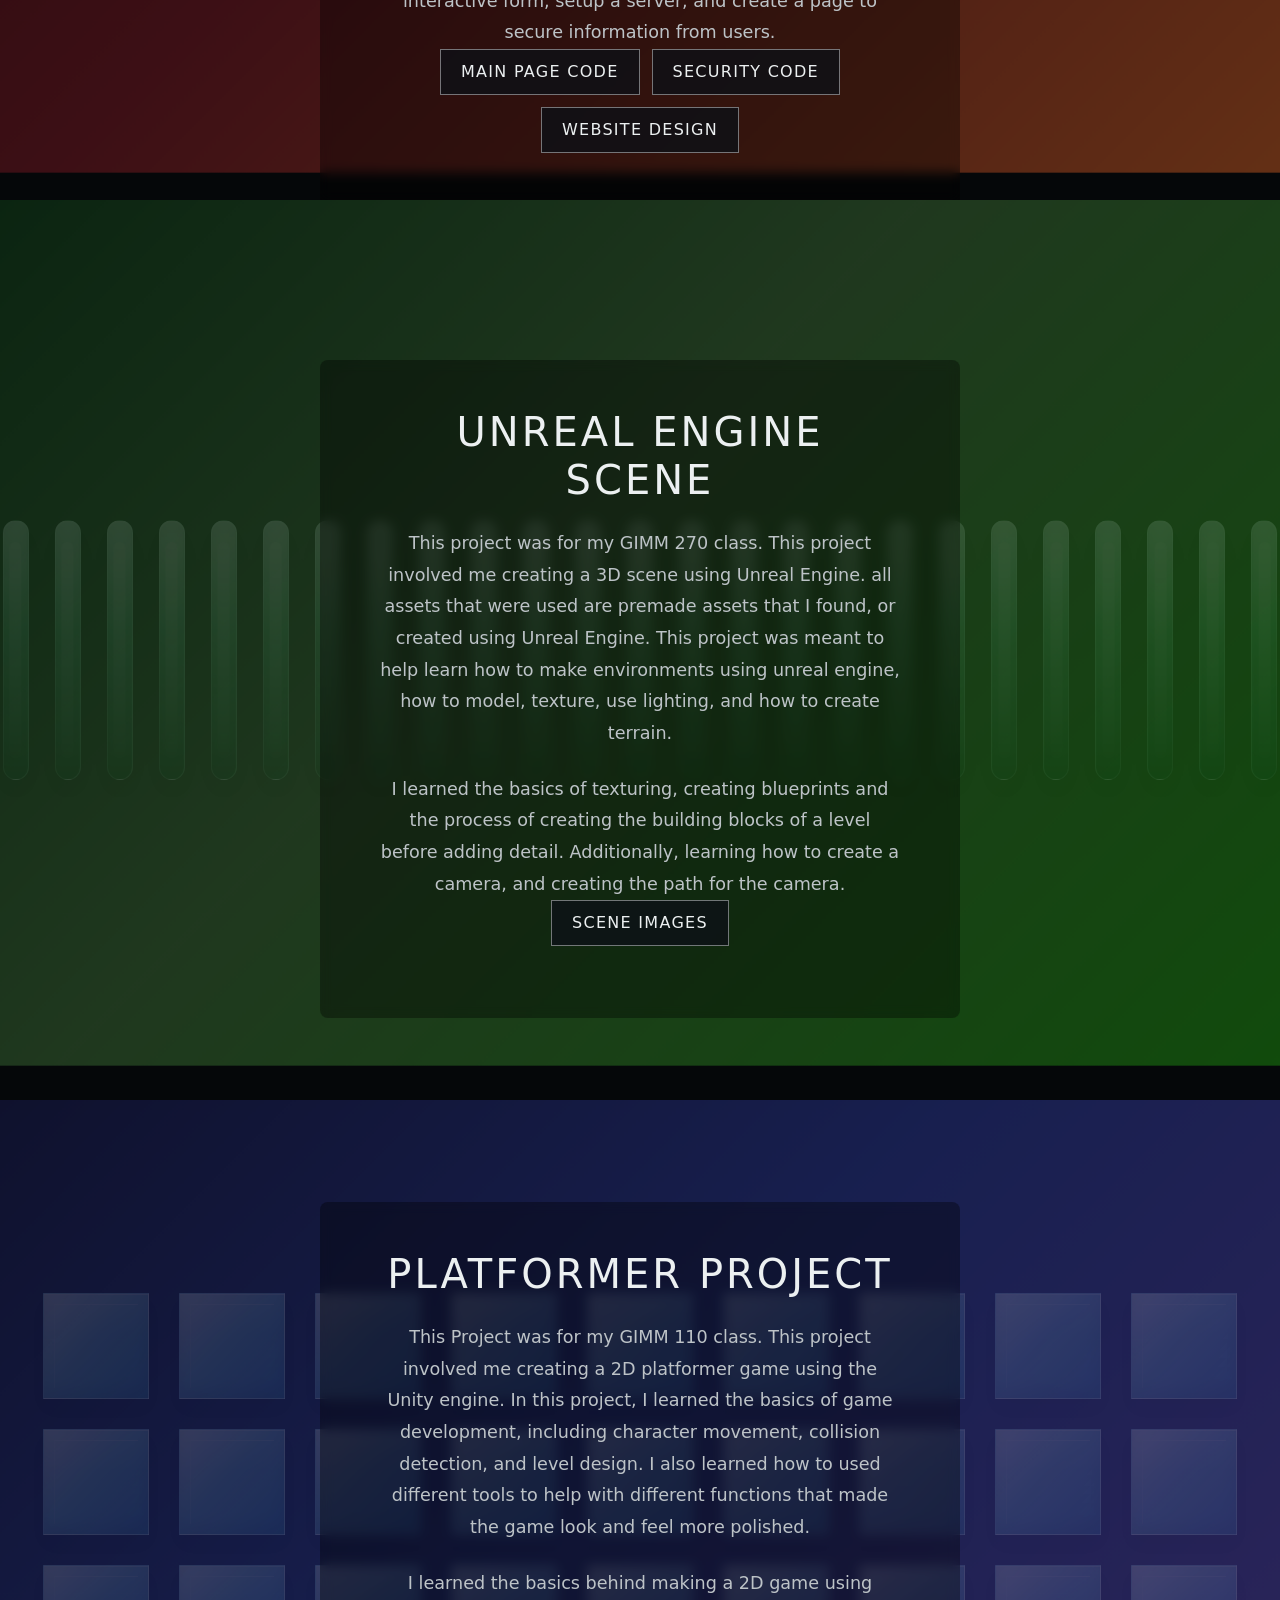
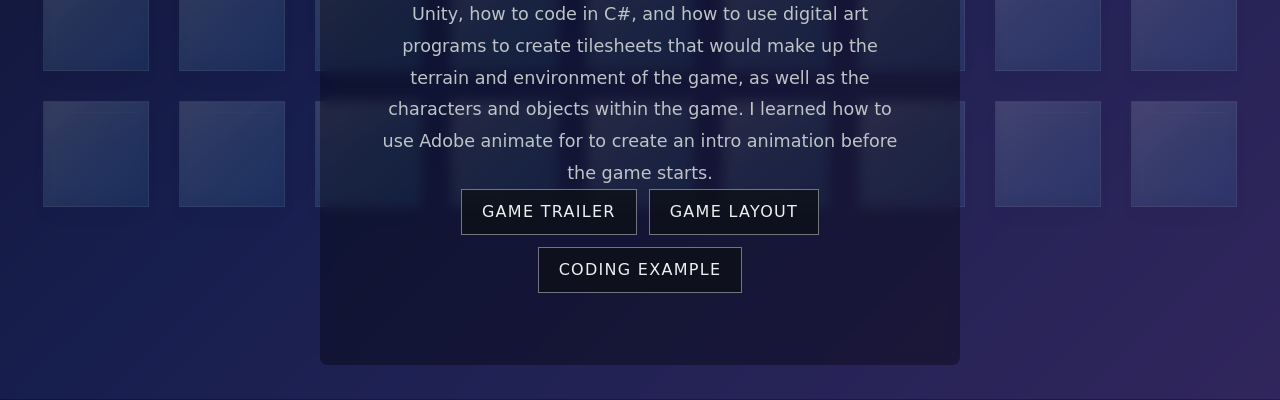
==== commit aea42bdb: "pic fix" ====
--- a/index.html
+++ b/index.html
@@ -111,8 +111,9 @@
                 </button>
             </div>
             <div class="portfolio-gallery is-hidden" id="parallax-2-scenes" aria-label="Unreal Engine scene images">
-                <img src="images/port4.png" alt="Unreal Engine scene image 1" class="portfolio-image" loading="lazy" decoding="async">
-                <img src="images/port5.png" alt="Unreal Engine scene image 2" class="portfolio-image" loading="lazy" decoding="async">
+                <img src="images/port6-1.png" alt="Unreal Engine scene image 1" class="portfolio-image" loading="lazy" decoding="async">
+                <img src="images/port6-2.png" alt="Unreal Engine scene image 2" class="portfolio-image" loading="lazy" decoding="async">
+                <img src="images/port6-3.png" alt="Unreal Engine scene image 3" class="portfolio-image" loading="lazy" decoding="async">
             </div>
         </div>
     </div>
@@ -397,6 +398,7 @@
                 }
 
                 window.requestAnimationFrame(buildCubeOverlay);
+                window.requestAnimationFrame(buildLineOverlay);
                 window.requestAnimationFrame(buildCubeOverlayThree);
                 updateParallax();
             }
--- a/Portfolio_Stylesheet.css
+++ b/Portfolio_Stylesheet.css
@@ -308,7 +308,7 @@
 
 #parallax-2.gallery-open {
     height: auto;
-    min-height: 220vh;
+    min-height: 280vh;
     align-items: flex-start;
     padding: 70px 0;
 }
@@ -465,7 +465,7 @@
     }
 
     #parallax-2.gallery-open {
-        min-height: 170vh;
+        min-height: 210vh;
         padding: 26px 0;
     }
 
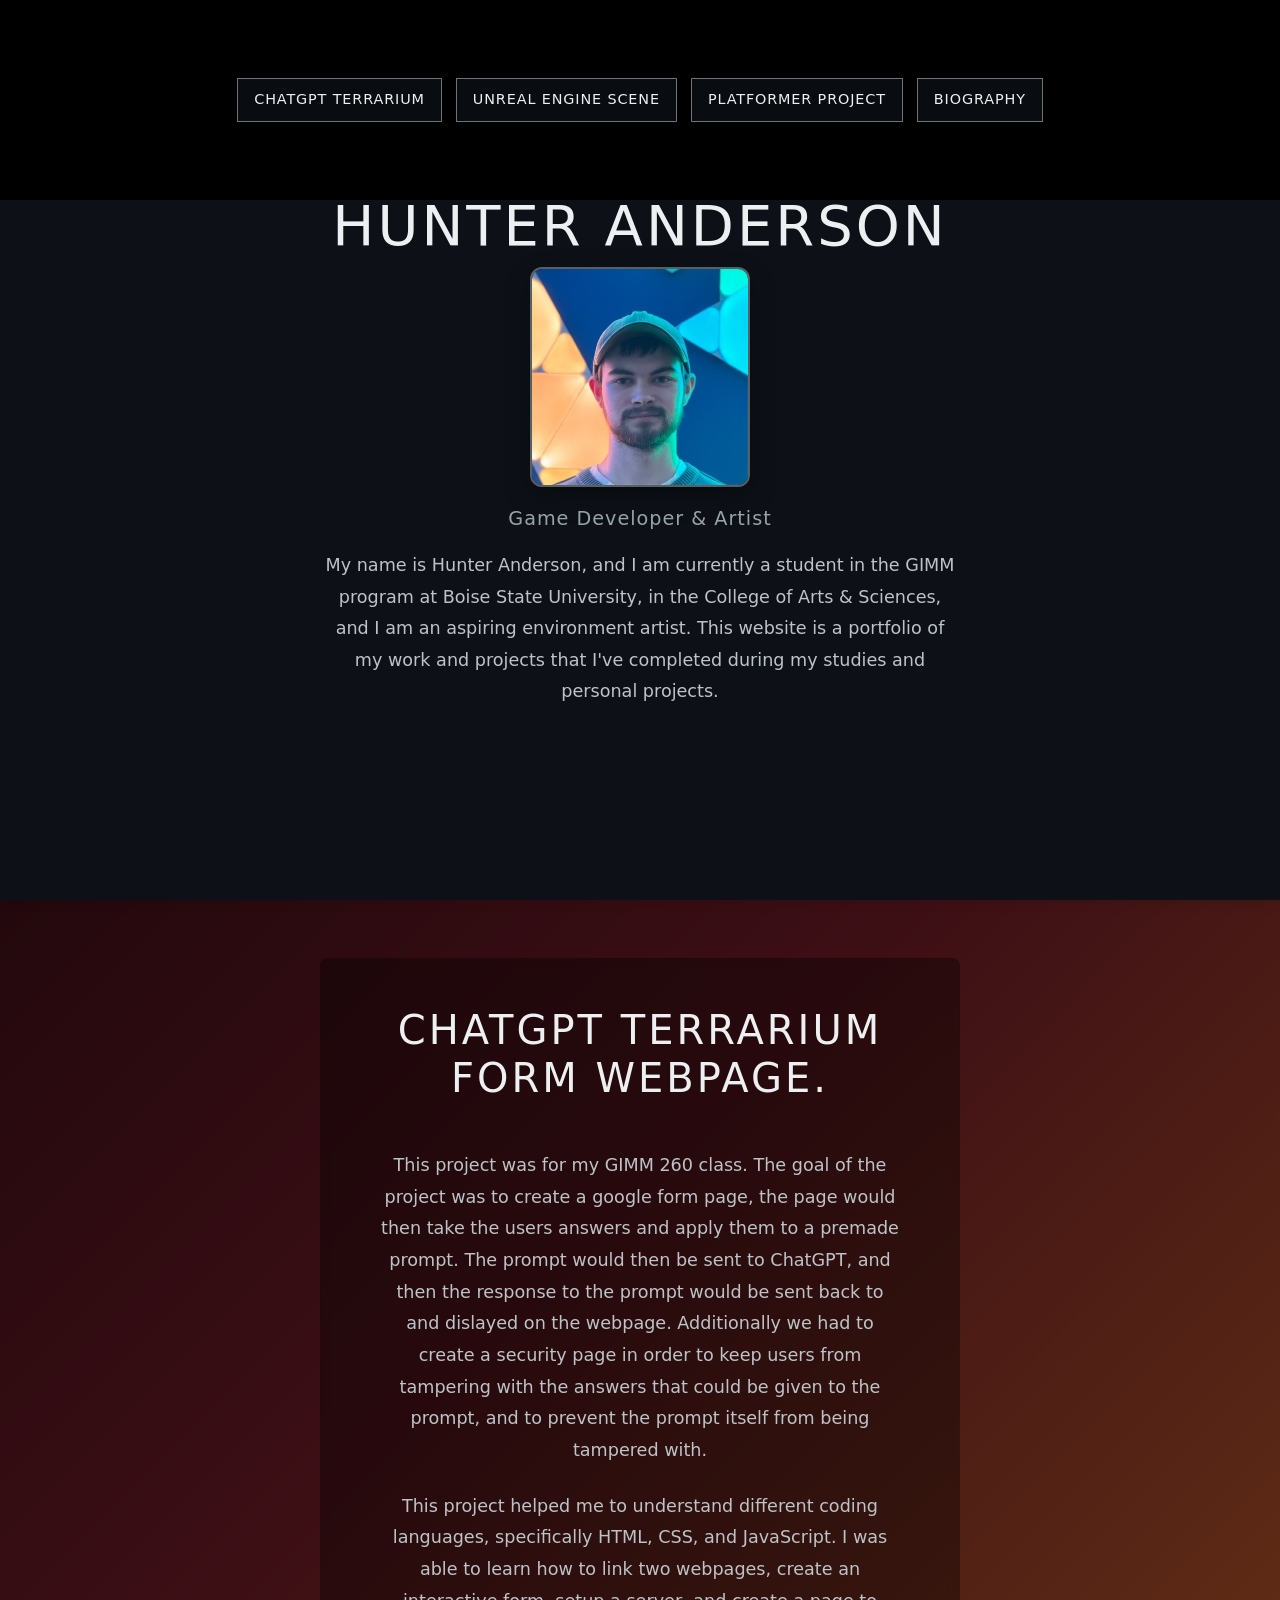
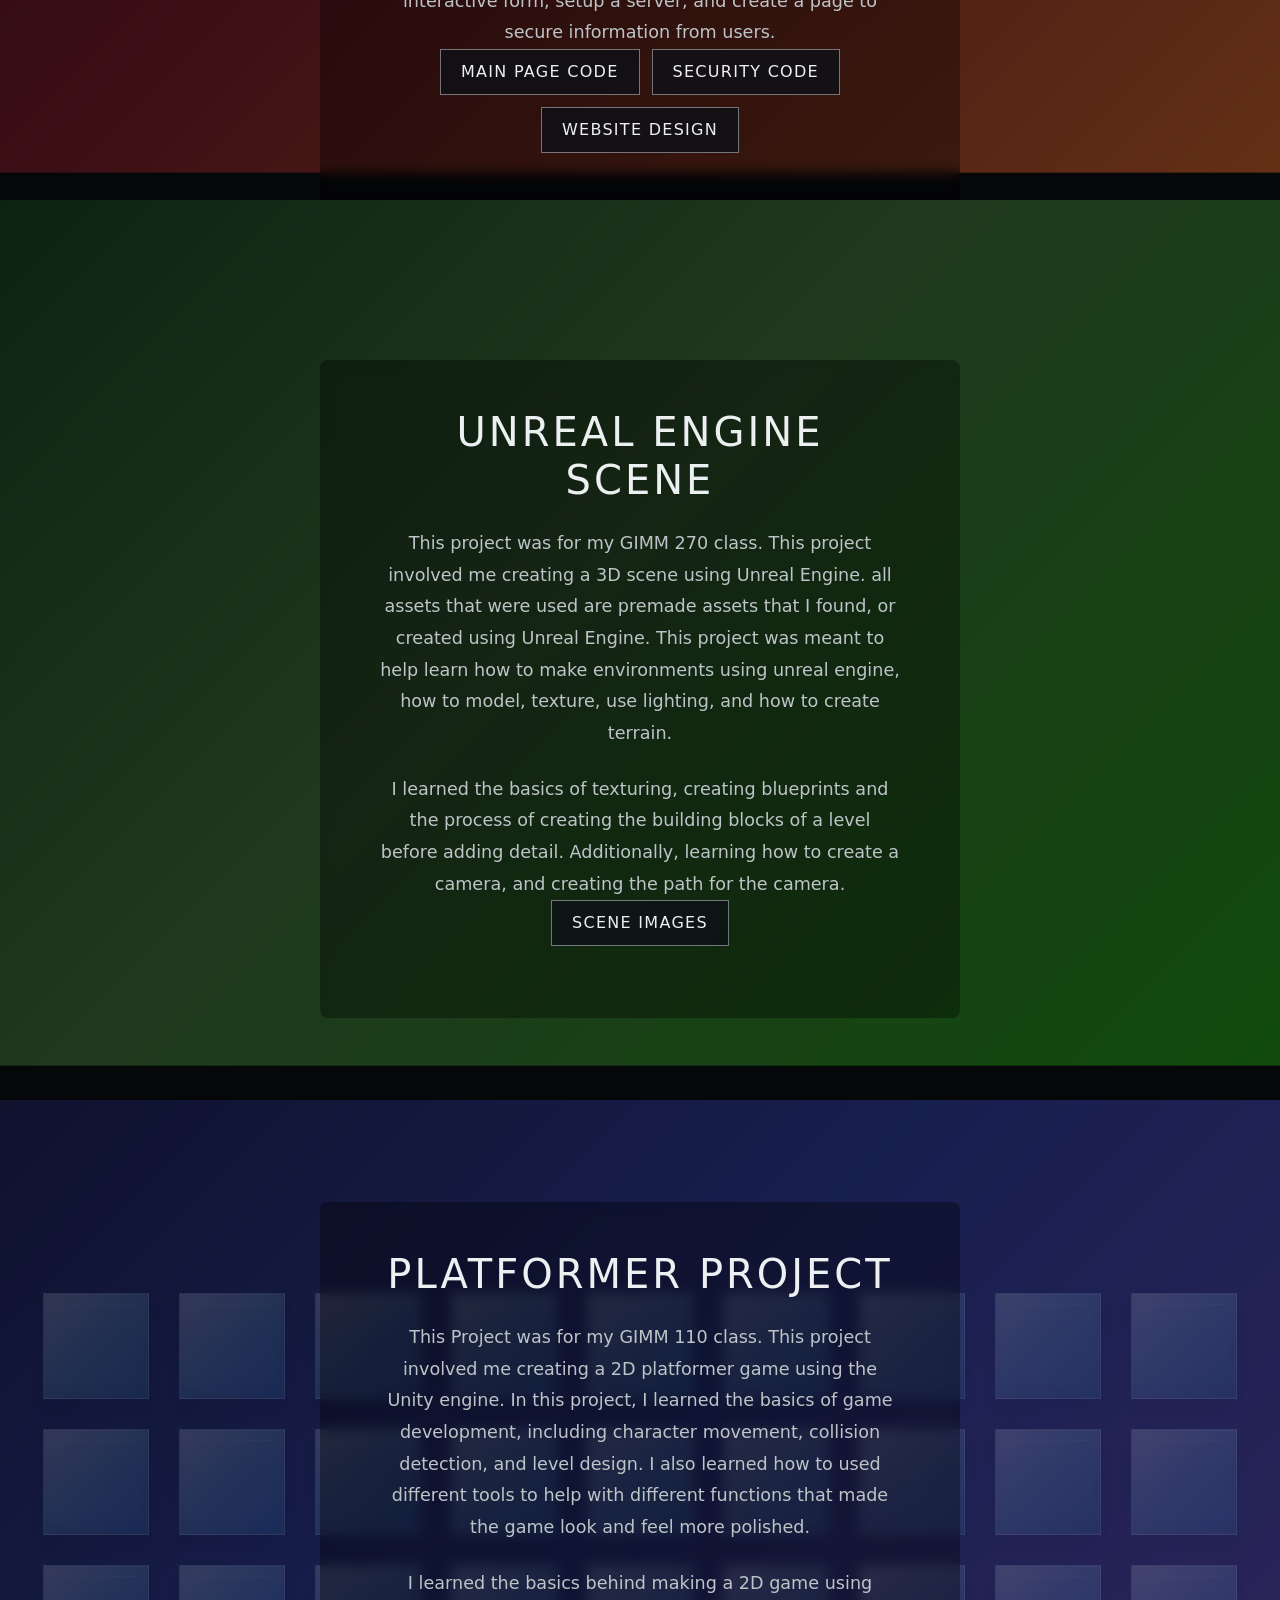
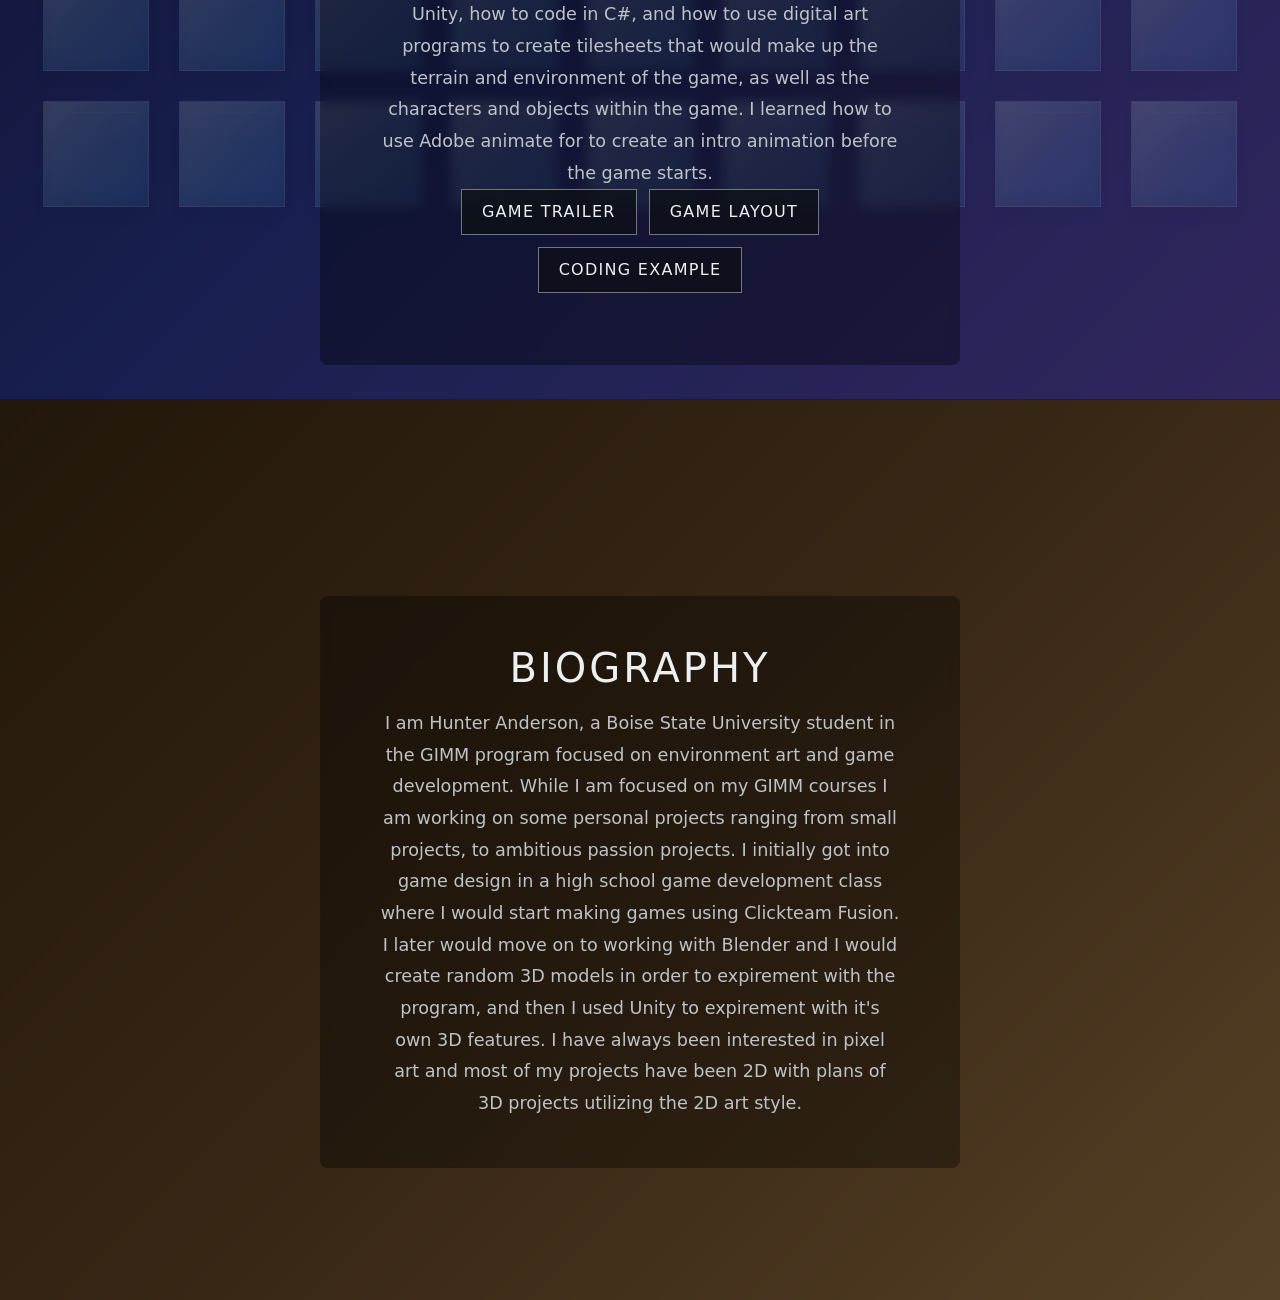
==== commit 0095d767: "bio" ====
--- a/index.html
+++ b/index.html
@@ -25,6 +25,7 @@
             <button type="button" class="cover-nav-button" data-scroll-target="parallax-1">ChatGPT Terrarium</button>
             <button type="button" class="cover-nav-button" data-scroll-target="parallax-2">Unreal Engine Scene</button>
             <button type="button" class="cover-nav-button" data-scroll-target="parallax-3">Platformer Project</button>
+            <button type="button" class="cover-nav-button" data-scroll-target="parallax-4">Biography</button>
         </div>
         <div class="cover-content">
             <h1>Hunter Anderson</h1>
@@ -159,6 +160,19 @@
         </div>
     </div>
 
+    <div class="parallax-section" id="parallax-4" data-parallax-depth="0.1" data-content-depth="0.028" data-mouse-depth="16" data-content-mouse-depth="5">
+        <div class="parallax-layer" aria-hidden="true"></div>
+        <div class="parallax-content">
+            <h2>Biography</h2>
+            <p>I am Hunter Anderson, a Boise State University student in the GIMM program focused on environment art and game development. While I am 
+            focused on my GIMM courses I am working on some personal projects ranging from small projects, to ambitious passion projects. I initially got into 
+            game design in a high school game development class where I would start making games using Clickteam Fusion. I later would move on to working with Blender
+            and I would create random 3D models in order to expirement with the program, and then I used Unity to expirement with it's own
+            3D features. I have always been interested in pixel art and most of my projects have been 2D with plans of 3D projects utilizing the 
+            2D art style.
+        </p>
+    </div>
+
     <footer class="footer-bar">
         <span class="footer-contact-text" aria-hidden="true">Contact info:</span>
         <a href="#" class="footer-icon" id="gmail-trigger" title="Gmail" aria-label="Open email card">
--- a/Portfolio_Stylesheet.css
+++ b/Portfolio_Stylesheet.css
@@ -23,7 +23,7 @@
     position: absolute;
     left: 0;
     width: 100%;
-    height: 250px;
+    height: 200px;
     background-color: #000;
     pointer-events: none;
     z-index: 3;
@@ -38,7 +38,7 @@
     top: 0;
     left: 0;
     width: 100%;
-    height: 250px;
+    height: 200px;
     display: flex;
     justify-content: center;
     align-items: center;
@@ -332,6 +332,12 @@
         linear-gradient(135deg, #16163a 0%, #303f9f 50%, #6a4fbf 100%);
 }
 
+#parallax-4 .parallax-layer {
+    background-image:
+        linear-gradient(rgba(0, 0, 0, 0.5), rgba(0, 0, 0, 0.5)),
+        linear-gradient(135deg, #33220f 0%, #6d4c29 52%, #b88a52 100%);
+}
+
 /* Content card inside each parallax section */
 .parallax-content {
     text-align: center;
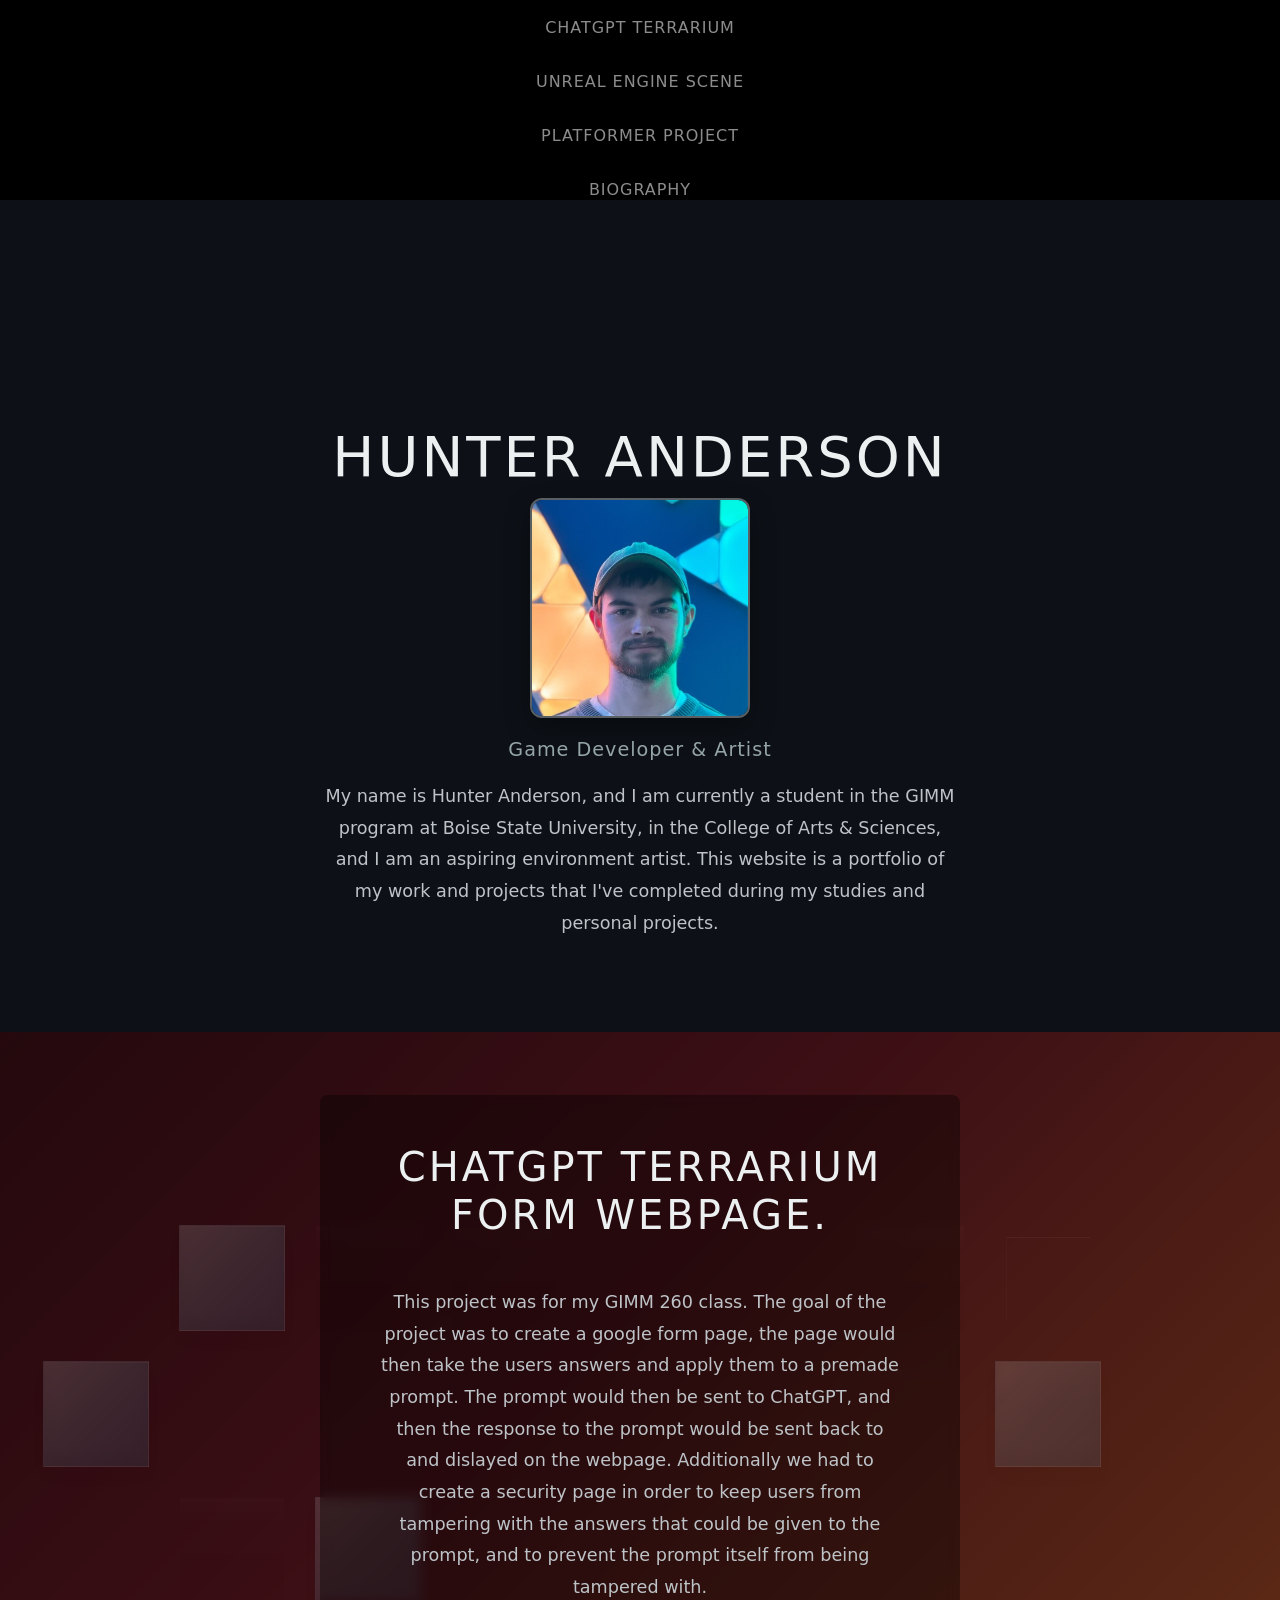
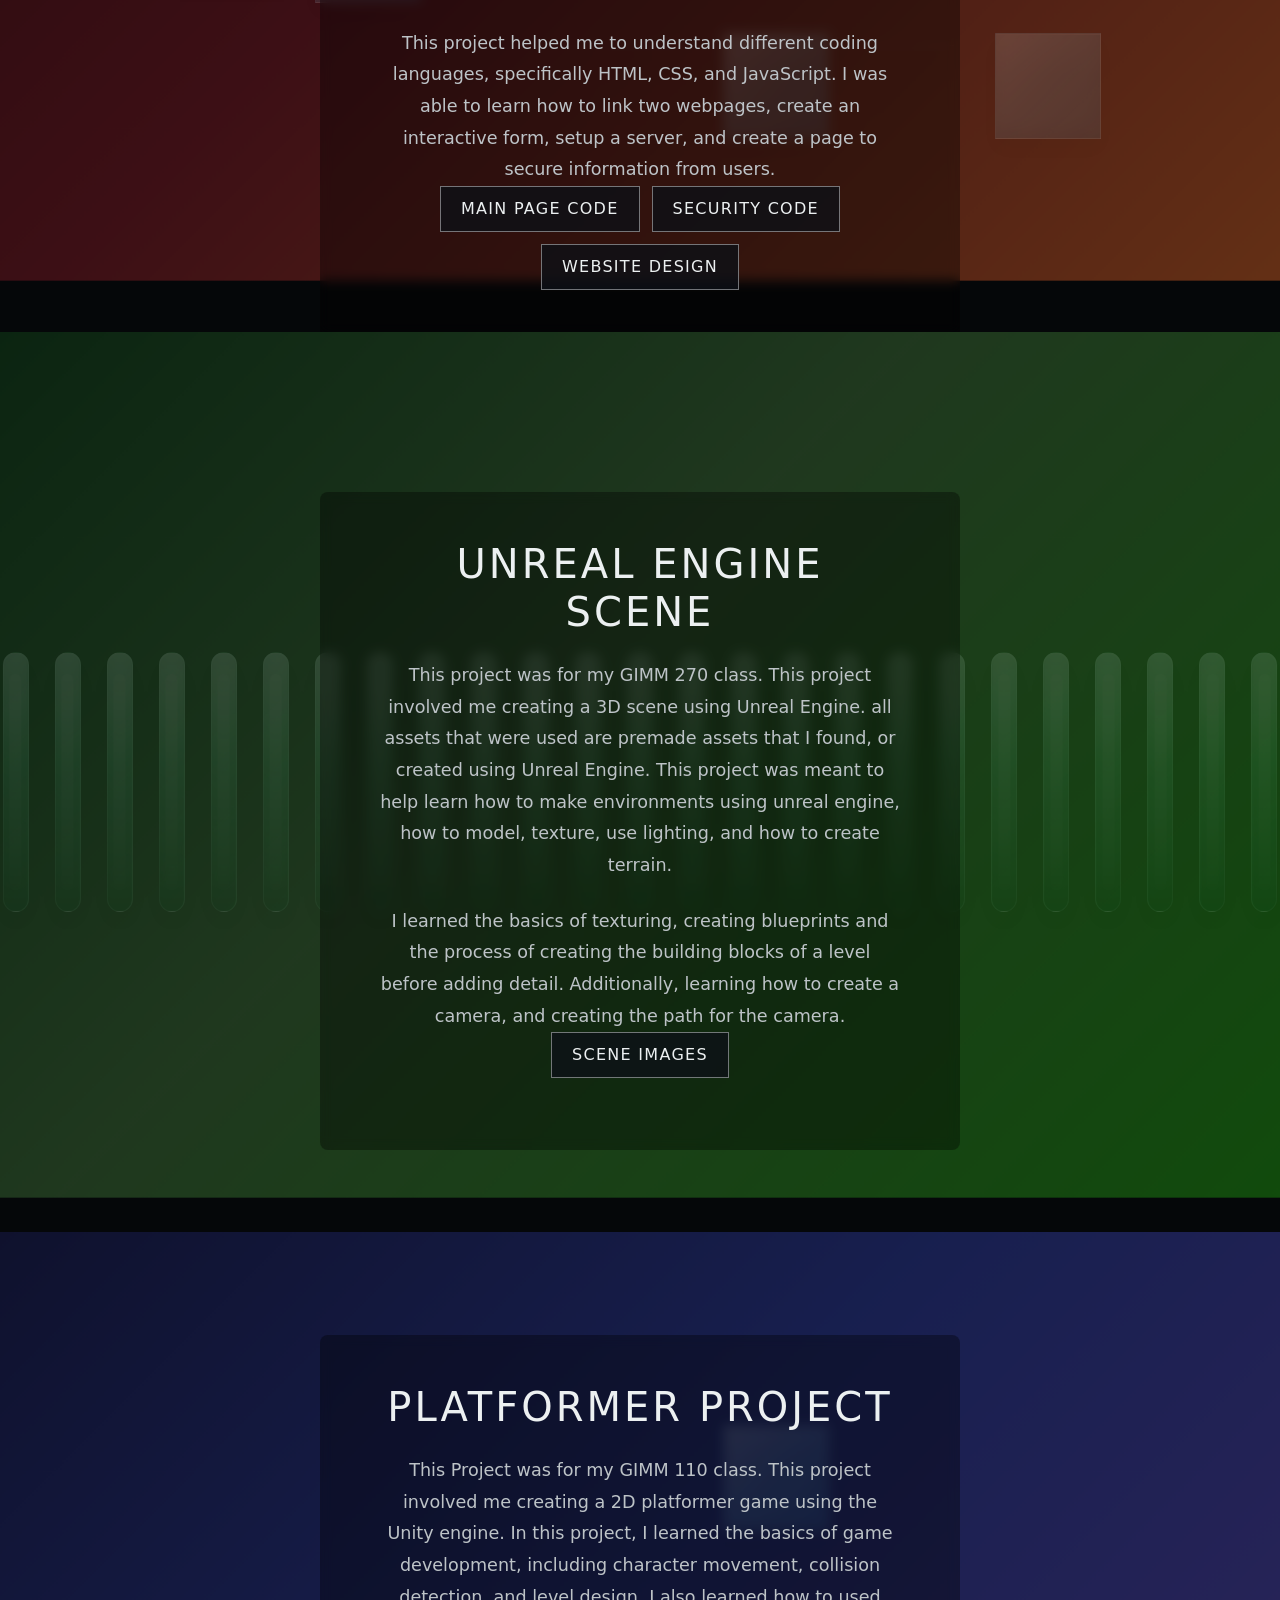
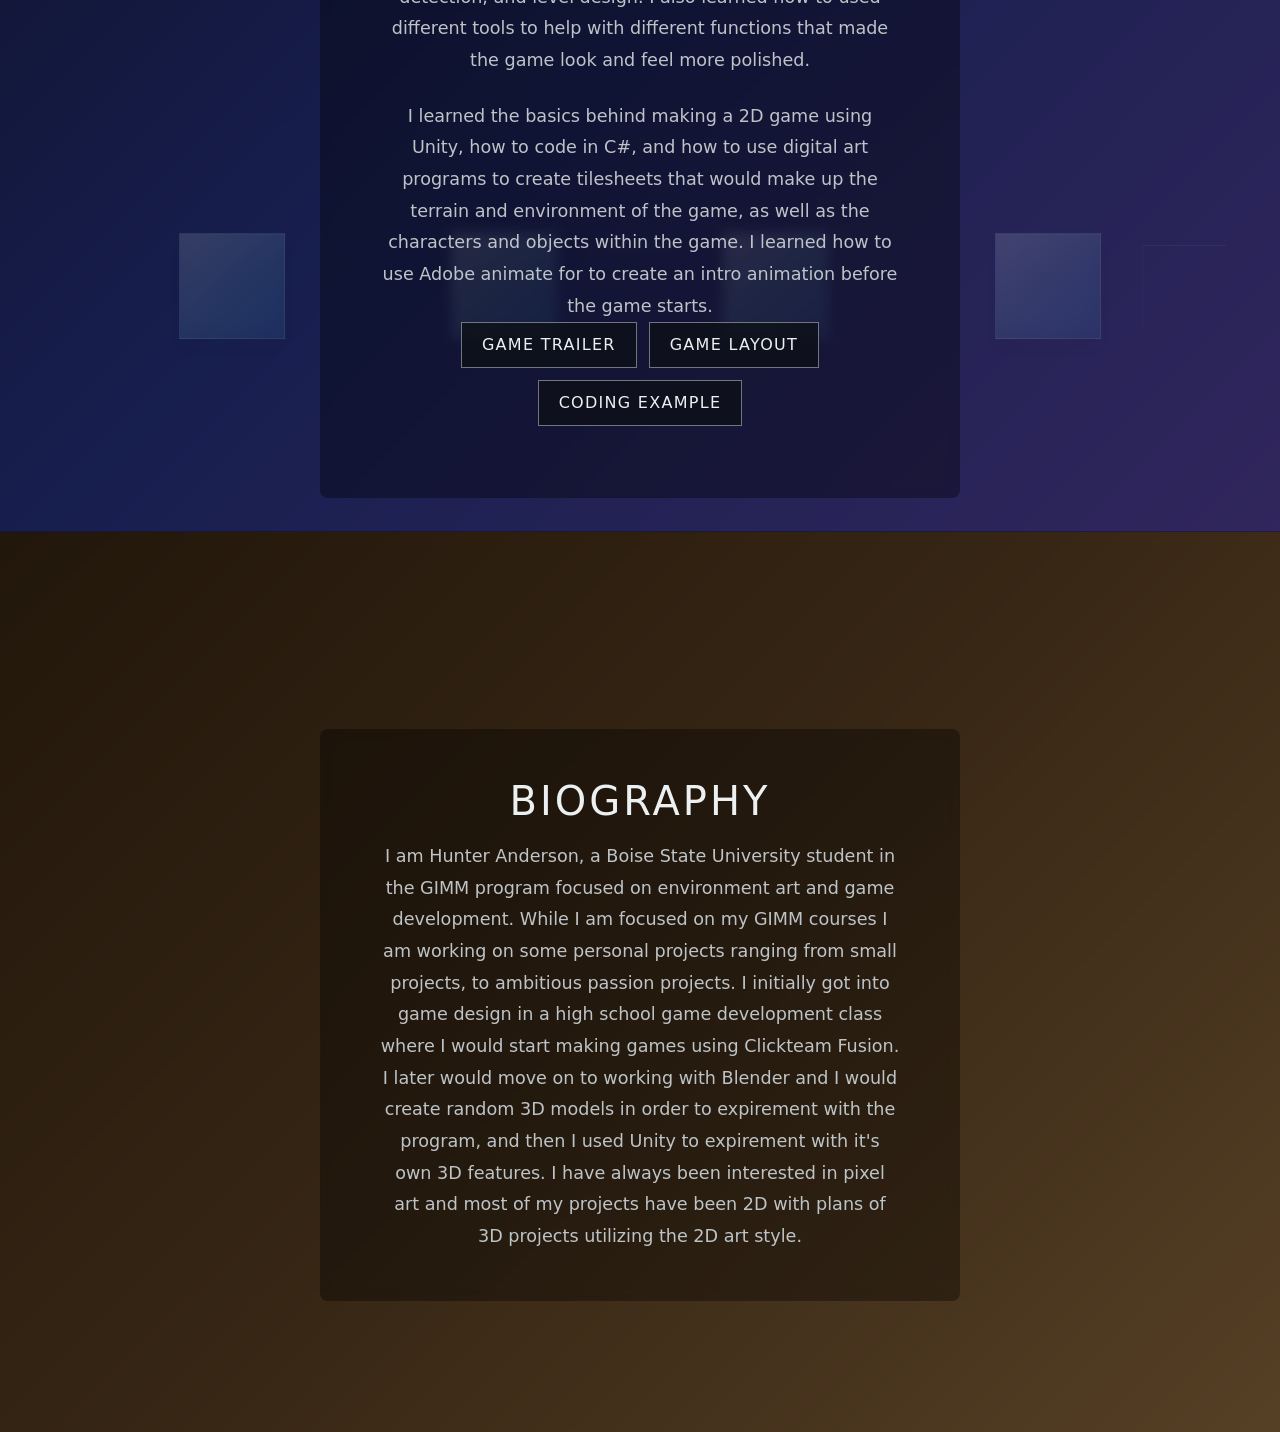
==== commit fd0cd223: "mobile friendly fixes" ====
--- a/index.html
+++ b/index.html
@@ -21,12 +21,16 @@
 
     <!-- Foreground cover — visible on page load, scrolls away to reveal parallax -->
     <section id="cover">
-        <div class="cover-top-nav" aria-label="Project section navigation">
-            <button type="button" class="cover-nav-button" data-scroll-target="parallax-1">ChatGPT Terrarium</button>
-            <button type="button" class="cover-nav-button" data-scroll-target="parallax-2">Unreal Engine Scene</button>
-            <button type="button" class="cover-nav-button" data-scroll-target="parallax-3">Platformer Project</button>
-            <button type="button" class="cover-nav-button" data-scroll-target="parallax-4">Biography</button>
-        </div>
+        <nav class="cover-top-nav navbar navbar-dark" aria-label="Project section navigation">
+            <div class="container-fluid justify-content-center">
+                <div class="navbar-nav cover-nav-links">
+                    <button type="button" class="nav-link btn btn-outline-light cover-nav-button" data-scroll-target="parallax-1">ChatGPT Terrarium</button>
+                    <button type="button" class="nav-link btn btn-outline-light cover-nav-button" data-scroll-target="parallax-2">Unreal Engine Scene</button>
+                    <button type="button" class="nav-link btn btn-outline-light cover-nav-button" data-scroll-target="parallax-3">Platformer Project</button>
+                    <button type="button" class="nav-link btn btn-outline-light cover-nav-button" data-scroll-target="parallax-4">Biography</button>
+                </div>
+            </div>
+        </nav>
         <div class="cover-content">
             <h1>Hunter Anderson</h1>
             <img src="images/hunter-headshot.png" alt="Photo of Hunter Anderson" class="cover-headshot" loading="eager" decoding="async" fetchpriority="high">
--- a/Portfolio_Stylesheet.css
+++ b/Portfolio_Stylesheet.css
@@ -9,7 +9,7 @@
 /* ─── COVER / HERO SECTION ─────────────────────────────────────────────────── */
 #cover {
     position: relative;
-    height: 100vh;
+    min-height: 100vh;
     background-color: #0d1117;
     display: flex;
     flex-direction: column;
@@ -38,14 +38,24 @@
     top: 0;
     left: 0;
     width: 100%;
-    height: 200px;
+    padding: 24px;
+    box-sizing: border-box;
+    z-index: 4;
+}
+
+.cover-top-nav .container-fluid {
+    padding: 0;
+}
+
+.cover-nav-links {
     display: flex;
+    flex-wrap: wrap;
     justify-content: center;
     align-items: center;
     gap: 14px;
-    padding: 24px;
-    box-sizing: border-box;
-    z-index: 4;
+    width: 100%;
+    max-width: 860px;
+    margin: 0 auto;
 }
 
 .cover-nav-button {
@@ -57,18 +67,26 @@
     text-transform: uppercase;
     padding: 10px 16px;
     cursor: pointer;
+    border-radius: 0.375rem;
     transition: background-color 0.2s ease, transform 0.2s ease;
 }
 
 .cover-nav-button:hover {
     background: rgba(236, 240, 241, 0.14);
     transform: translateY(-1px);
+}
+
+.cover-nav-button:focus {
+    color: #ecf0f1;
 }
 
 .cover-content {
     text-align: center;
     color: #ecf0f1;
     margin: 5px;
+    width: min(100%, 760px);
+    padding: 200px 24px 88px;
+    box-sizing: border-box;
 }
 
 .cover-content h1 {
@@ -102,6 +120,110 @@
     color: #bdc3c7;
     margin: 1rem auto 0;
     max-width: 640px;
+}
+
+@media (max-width: 991.98px) {
+    #cover::before {
+        height: 250px;
+    }
+
+    .cover-top-nav {
+        padding: 16px;
+    }
+
+    .cover-nav-links {
+        justify-content: center;
+        gap: 10px;
+        max-width: 620px;
+    }
+
+    .cover-nav-button {
+        width: auto;
+        min-width: 180px;
+        text-align: center;
+        font-size: 0.82rem;
+        padding: 9px 14px;
+    }
+
+    .cover-content {
+        padding-top: 250px;
+        padding-bottom: 96px;
+    }
+
+    .parallax-section {
+        min-height: 100vh;
+        height: auto;
+        overflow: visible;
+        padding: 96px 24px 120px;
+        box-sizing: border-box;
+    }
+
+    .parallax-content {
+        width: min(100%, 720px);
+        max-width: 100%;
+        padding: 36px 28px;
+    }
+
+    .portfolio-gallery-card {
+        max-width: 100%;
+    }
+}
+
+@media (max-width: 640px) {
+    #cover::before {
+        height: 320px;
+    }
+
+    .cover-top-nav {
+        padding: 14px 12px;
+    }
+
+    .cover-nav-links {
+        gap: 8px;
+        max-width: 100%;
+    }
+
+    .cover-nav-button {
+        flex: 1 1 calc(50% - 8px);
+        min-width: 135px;
+        font-size: 0.74rem;
+        line-height: 1.3;
+        padding: 8px 10px;
+        white-space: normal;
+    }
+
+    .cover-content {
+        width: 100%;
+        padding: 320px 18px 96px;
+    }
+
+    .cover-content h1 {
+        font-size: 2.5rem;
+    }
+
+    .cover-intro {
+        font-size: 1rem;
+        line-height: 1.65;
+    }
+
+    .parallax-section {
+        min-height: auto;
+        padding: 72px 16px 120px;
+    }
+
+    .parallax-content {
+        padding: 28px 18px;
+    }
+
+    .parallax-content h2 {
+        font-size: 1.9rem;
+        letter-spacing: 2px;
+    }
+
+    .parallax-content p {
+        font-size: 1rem;
+        line-height: 1.65;
+    }
 }
 
 /* Animated scroll cue */
@@ -157,7 +279,7 @@
     position: relative;
     isolation: isolate;
     z-index: 0;
-    height: 100vh;
+    min-height: 100vh;
     overflow: hidden;
     background-color: #050709;
     display: flex;
@@ -466,17 +588,17 @@
     }
 
     #parallax-1.gallery-open {
-        min-height: 170vh;
+        min-height: auto;
         padding: 26px 0;
     }
 
     #parallax-2.gallery-open {
-        min-height: 210vh;
+        min-height: auto;
         padding: 26px 0;
     }
 
     #parallax-3.gallery-open {
-        min-height: 170vh;
+        min-height: auto;
         padding: 26px 0;
     }
 
@@ -509,6 +631,27 @@
     box-shadow: 0 -6px 16px rgba(0, 0, 0, 0.35);
 }
 
+@media (max-width: 640px) {
+    .footer-bar {
+        flex-wrap: wrap;
+        gap: 16px;
+        padding: 12px 16px;
+    }
+
+    .footer-contact-text {
+        width: 100%;
+        text-align: center;
+    }
+
+    .email-card,
+    .phone-card {
+        left: 16px;
+        right: 16px;
+        bottom: 92px;
+        min-width: 0;
+    }
+}
+
 /* Footer icon styling */
 .footer-icon {
     color: #ffffff;
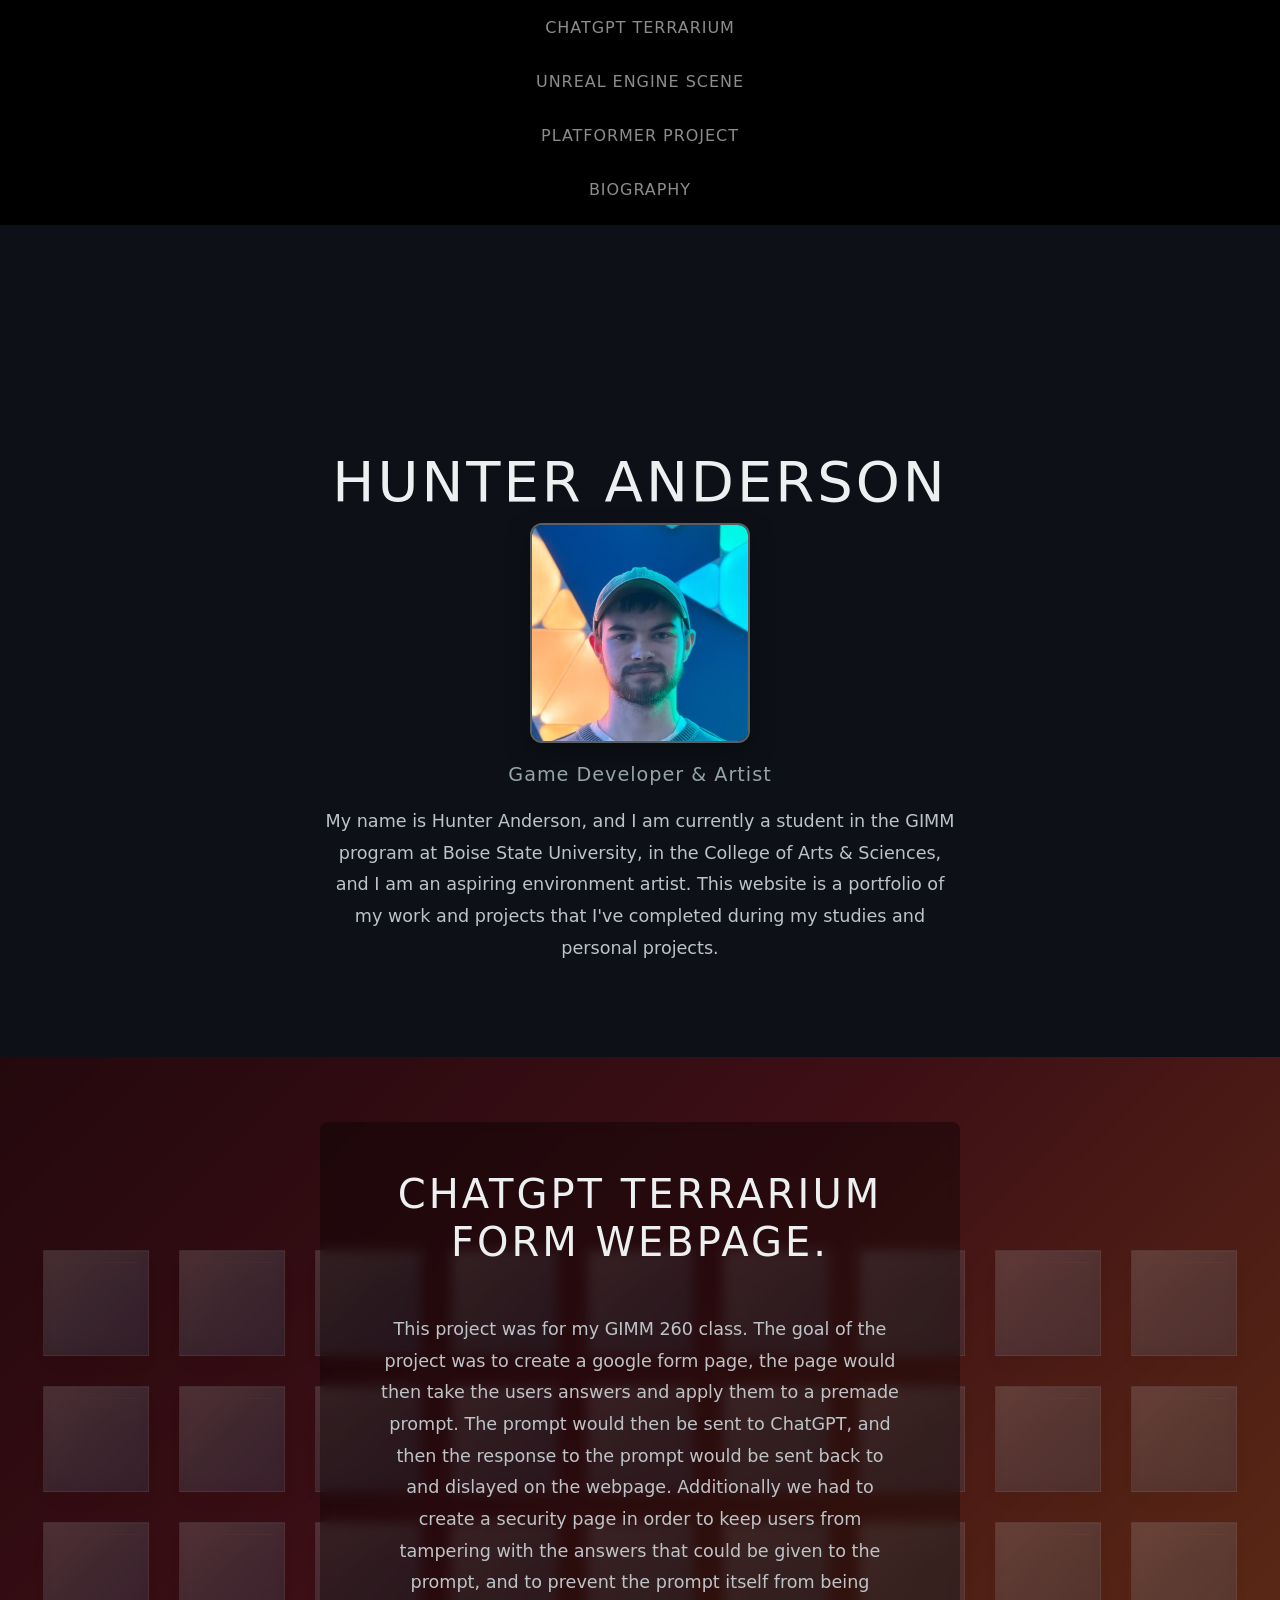
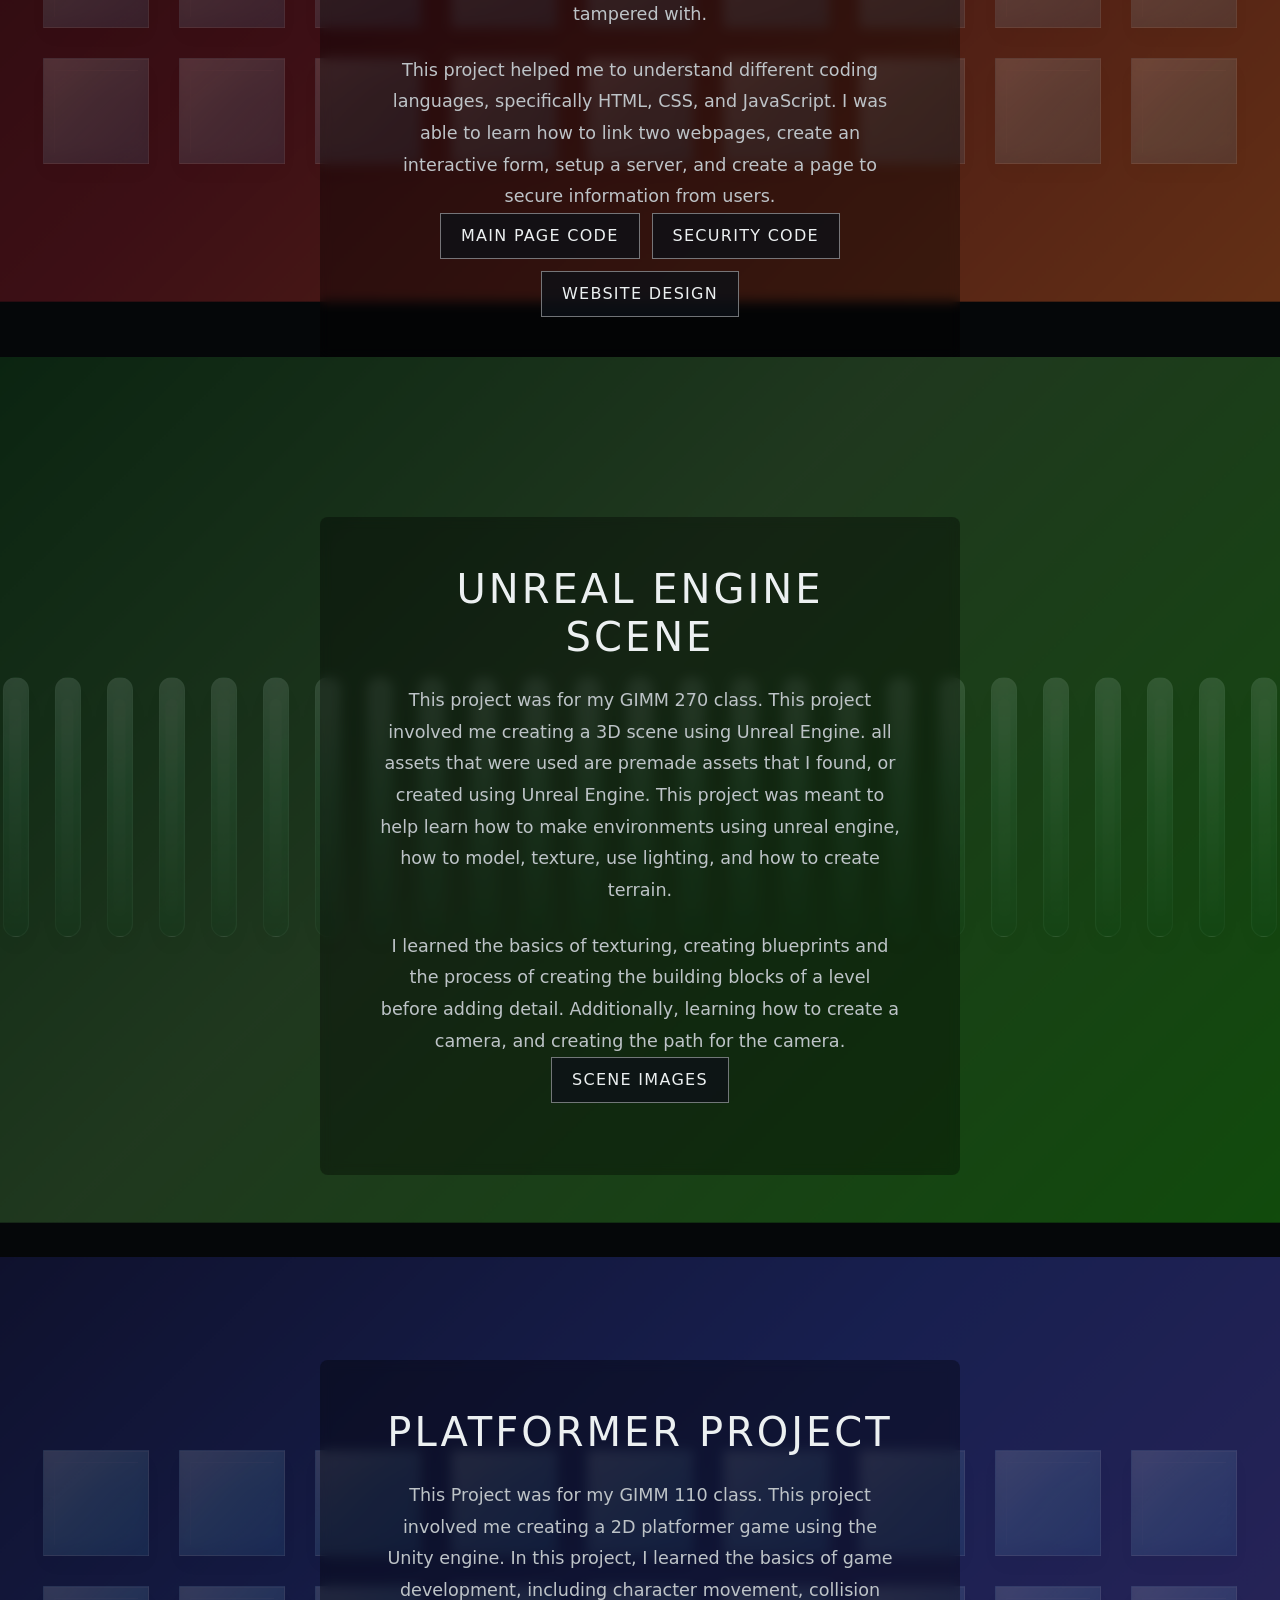
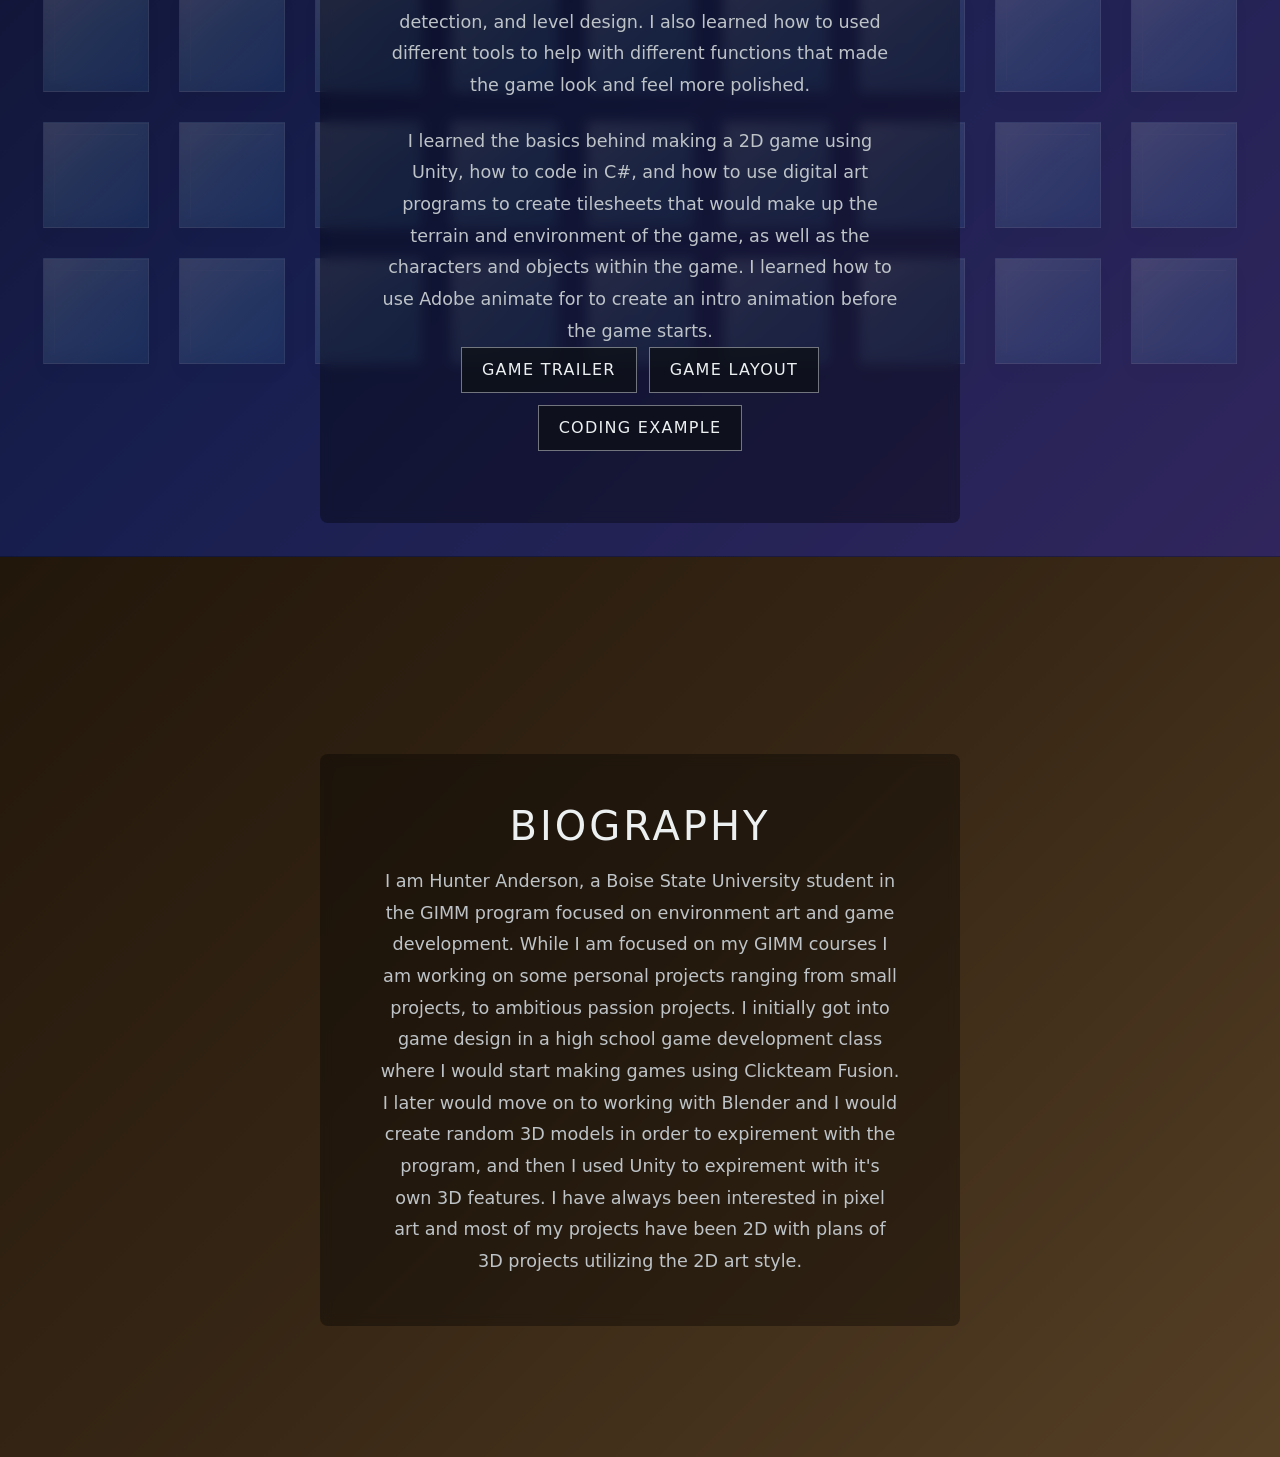
==== commit cf2b53d2: "quick fix" ====
--- a/index.html
+++ b/index.html
@@ -332,6 +332,8 @@
                 }
 
                 targetSection.scrollIntoView({ behavior: 'smooth', block: 'start' });
+
+                button.blur();
             }
 
             function resetScrollIndicatorTimer() {
--- a/Portfolio_Stylesheet.css
+++ b/Portfolio_Stylesheet.css
@@ -23,7 +23,7 @@
     position: absolute;
     left: 0;
     width: 100%;
-    height: 200px;
+    height: 225px;
     background-color: #000;
     pointer-events: none;
     z-index: 3;
@@ -72,12 +72,24 @@
 }
 
 .cover-nav-button:hover {
-    background: rgba(236, 240, 241, 0.14);
+    background: rgba(13, 110, 253, 0.82);
+    border-color: rgba(13, 110, 253, 0.96);
+    color: #f8fbff;
     transform: translateY(-1px);
 }
 
-.cover-nav-button:focus {
+.cover-nav-button:active {
+    background: rgba(13, 110, 253, 0.82);
+    border-color: rgba(13, 110, 253, 0.96);
+    color: #f8fbff;
+}
+
+.cover-nav-button:focus,
+.cover-nav-button:focus-visible {
+    background: rgba(13, 17, 23, 0.72);
+    border-color: rgba(236, 240, 241, 0.45);
     color: #ecf0f1;
+    box-shadow: none;
 }
 
 .cover-content {
@@ -85,7 +97,7 @@
     color: #ecf0f1;
     margin: 5px;
     width: min(100%, 760px);
-    padding: 200px 24px 88px;
+    padding: 225px 24px 88px;
     box-sizing: border-box;
 }
 
@@ -124,7 +136,7 @@
 
 @media (max-width: 991.98px) {
     #cover::before {
-        height: 250px;
+        height: 275px;
     }
 
     .cover-top-nav {
@@ -146,7 +158,7 @@
     }
 
     .cover-content {
-        padding-top: 250px;
+        padding-top: 275px;
         padding-bottom: 96px;
     }
 
@@ -171,7 +183,7 @@
 
 @media (max-width: 640px) {
     #cover::before {
-        height: 320px;
+        height: 345px;
     }
 
     .cover-top-nav {
@@ -194,7 +206,7 @@
 
     .cover-content {
         width: 100%;
-        padding: 320px 18px 96px;
+        padding: 345px 18px 96px;
     }
 
     .cover-content h1 {
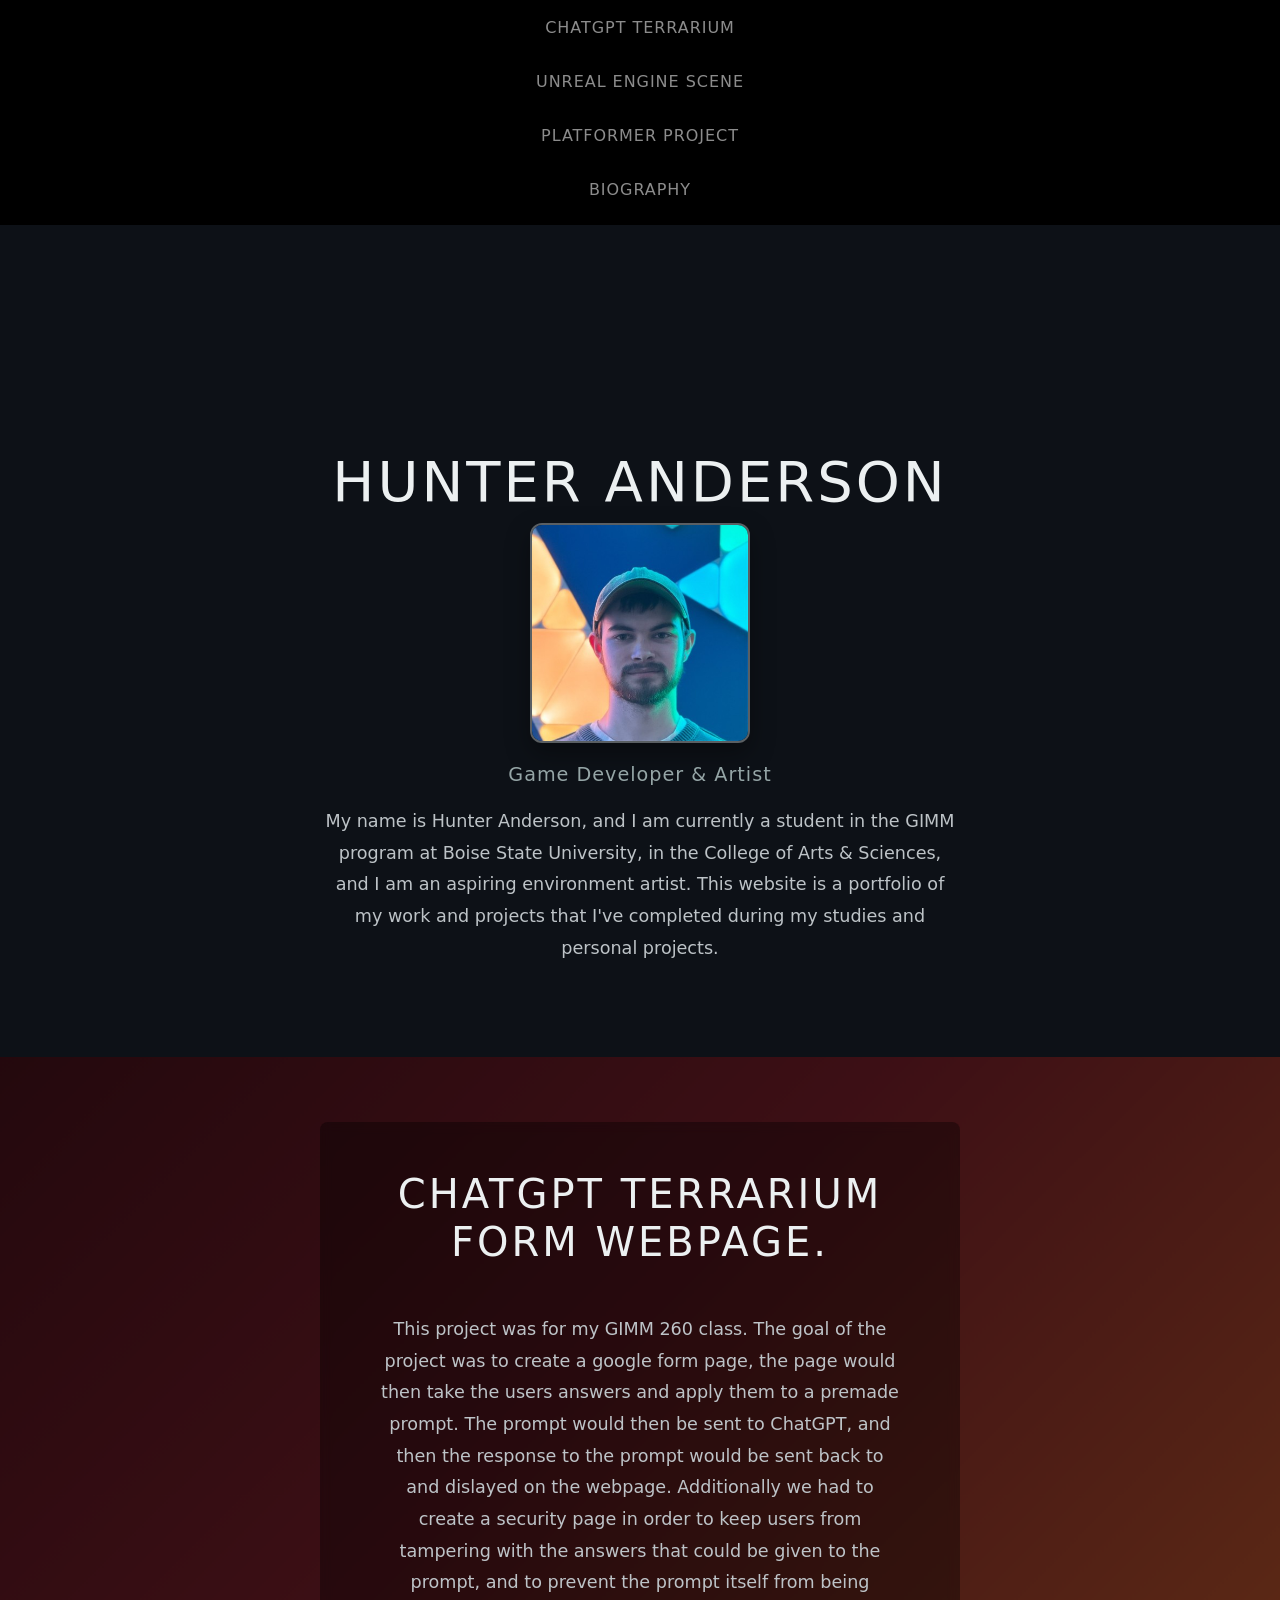
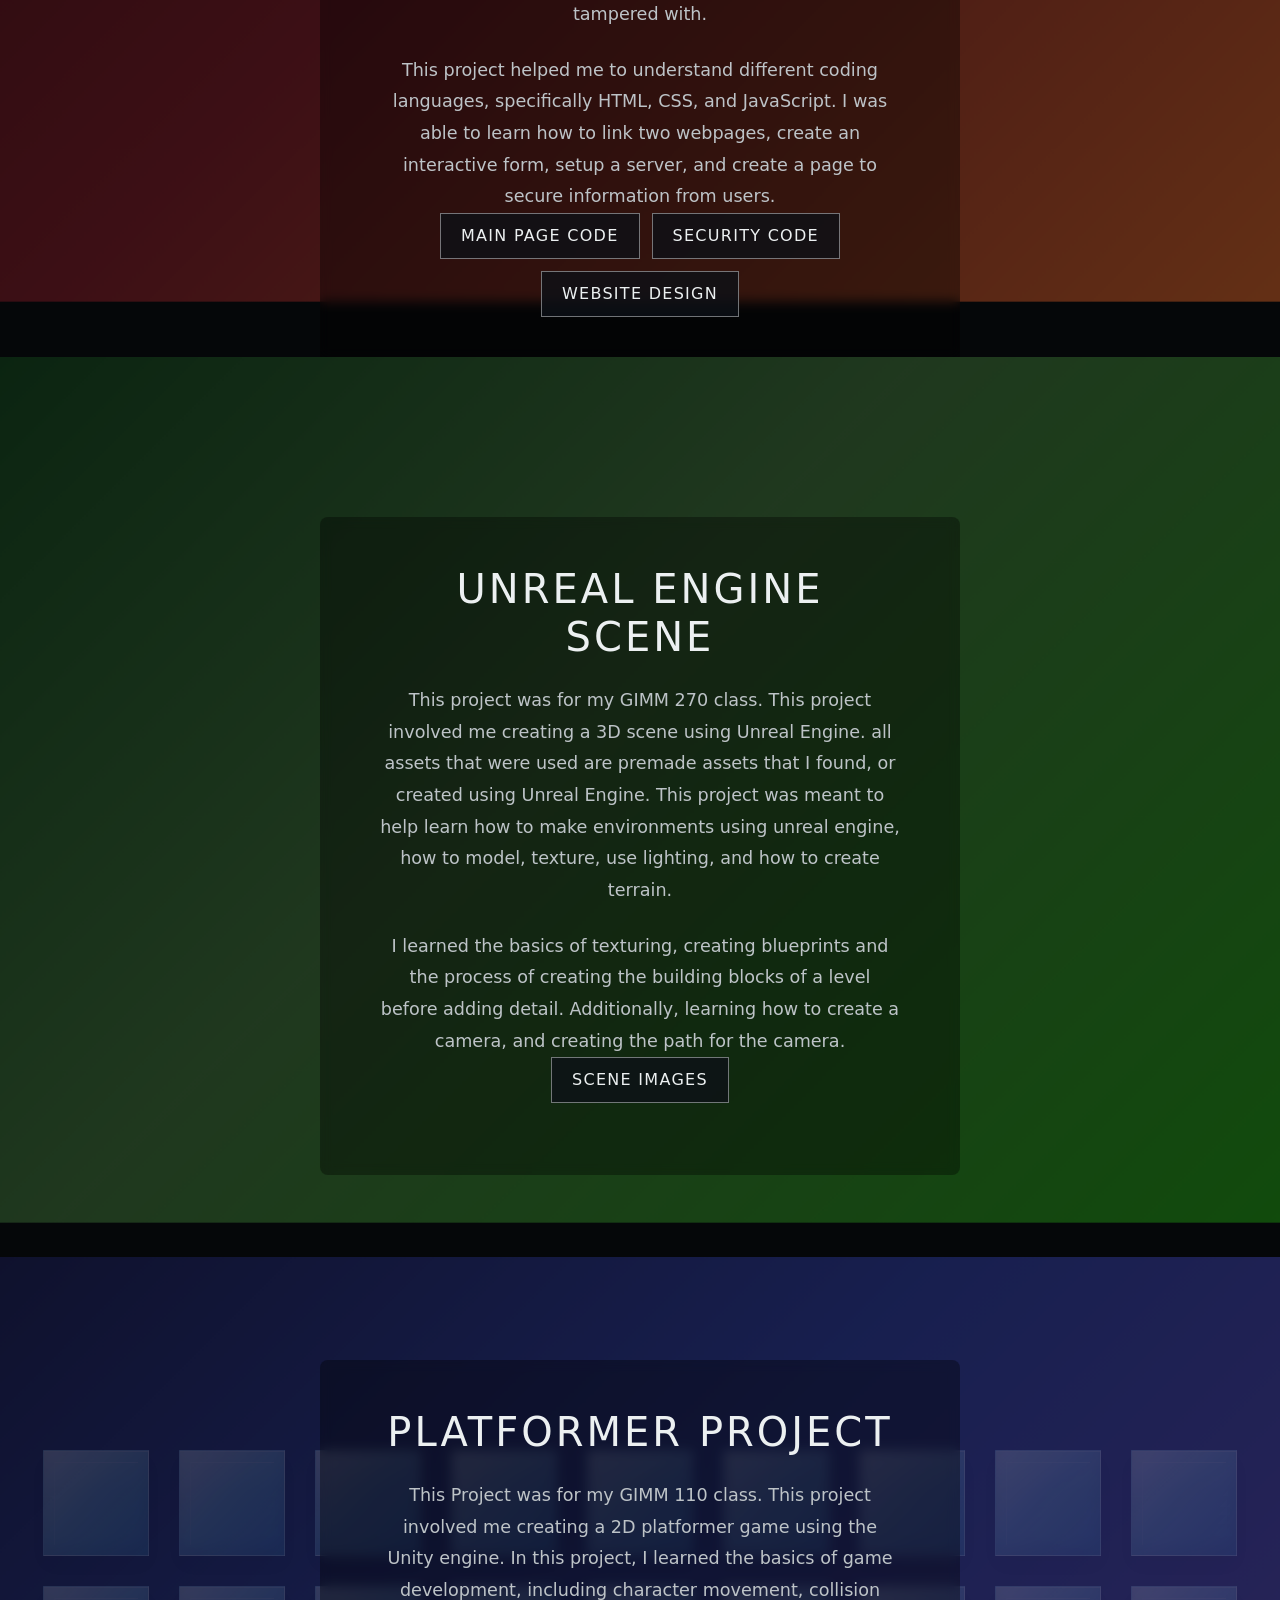
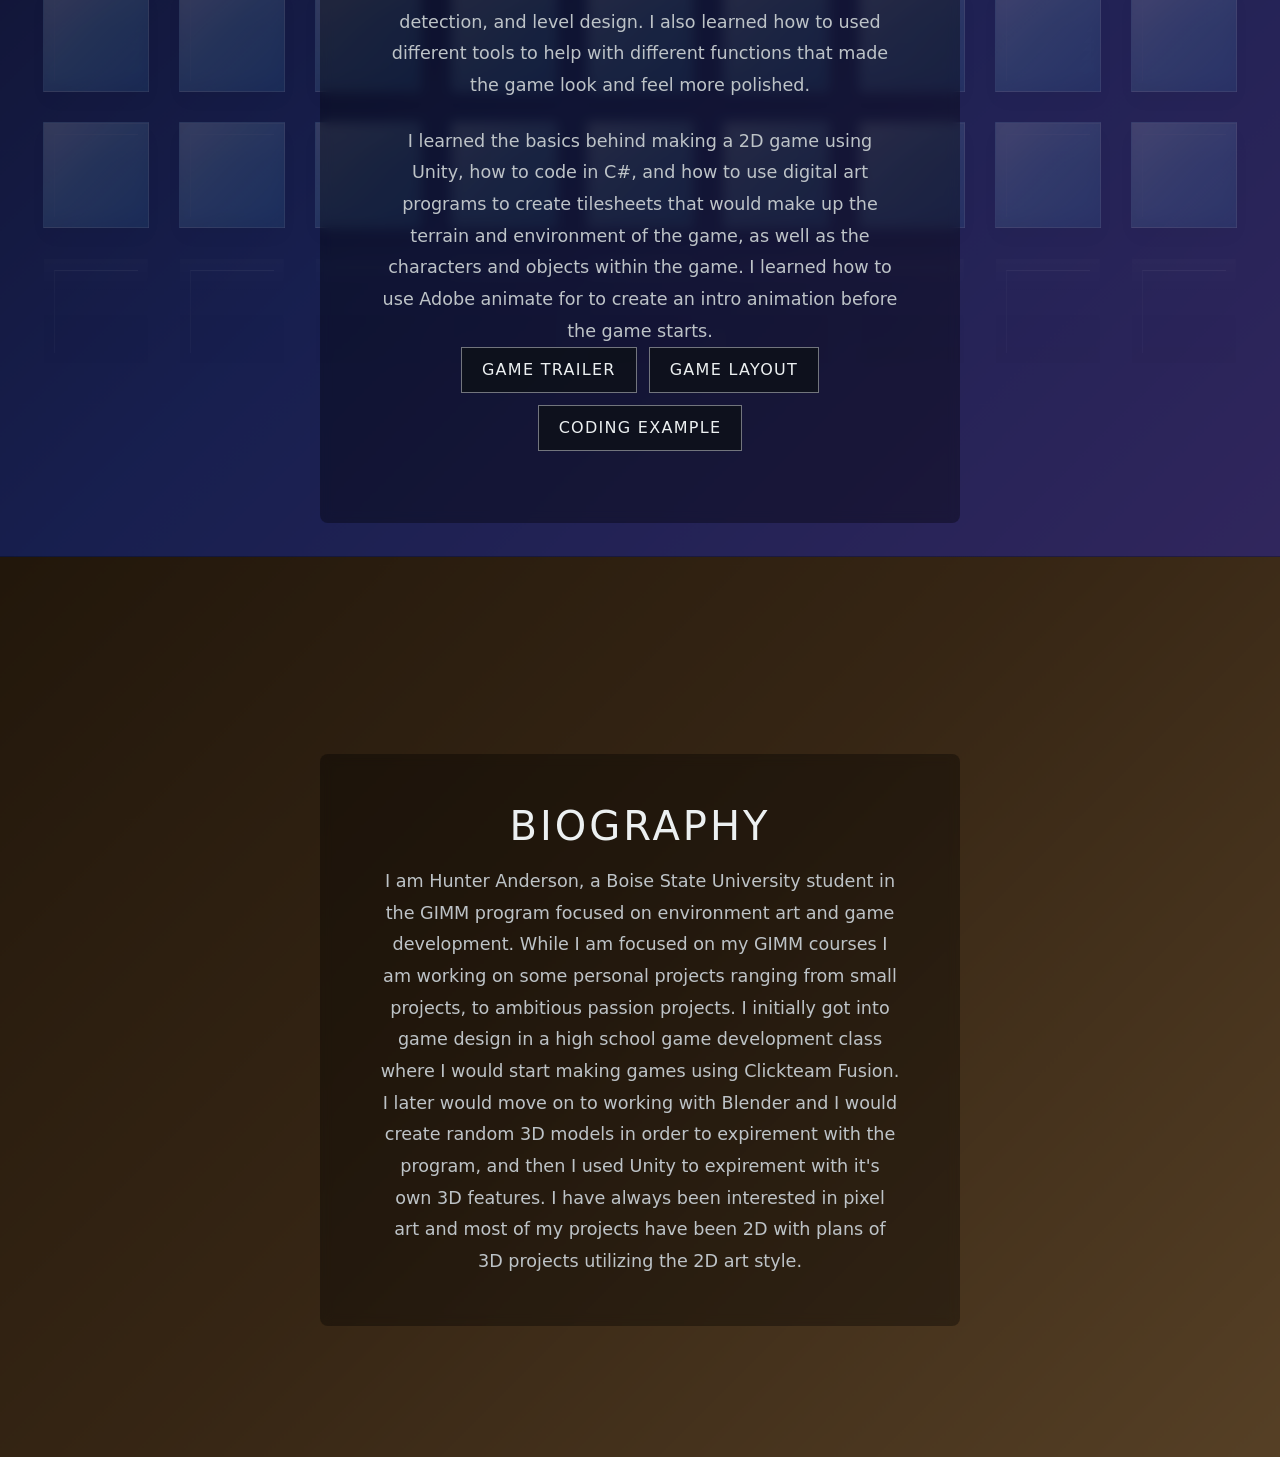
==== commit 228f4e97: "image fix" ====
--- a/index.html
+++ b/index.html
@@ -156,10 +156,13 @@
                 </div>
             </div>
             <div class="portfolio-gallery is-hidden" id="parallax-3-layout" aria-label="Game layout images">
-                <img src="images/port4.png" alt="Game layout overview" class="portfolio-image" loading="lazy" decoding="async">
+                <img src="images/port4-1.png" alt="Game layout image 1" class="portfolio-image" loading="lazy" decoding="async">
+                <img src="images/port4-2.png" alt="Game layout image 2" class="portfolio-image" loading="lazy" decoding="async">
             </div>
             <div class="portfolio-gallery is-hidden" id="parallax-3-coding" aria-label="Coding example images">
-                <img src="images/port5.png" alt="Coding example image" class="portfolio-image" loading="lazy" decoding="async">
+                <img src="images/port5-1.png" alt="Coding example image 1" class="portfolio-image" loading="lazy" decoding="async">
+                <img src="images/port5-2.png" alt="Coding example image 2" class="portfolio-image" loading="lazy" decoding="async">
+                <img src="images/port5-3.png" alt="Coding example image 3" class="portfolio-image" loading="lazy" decoding="async">
             </div>
         </div>
     </div>
